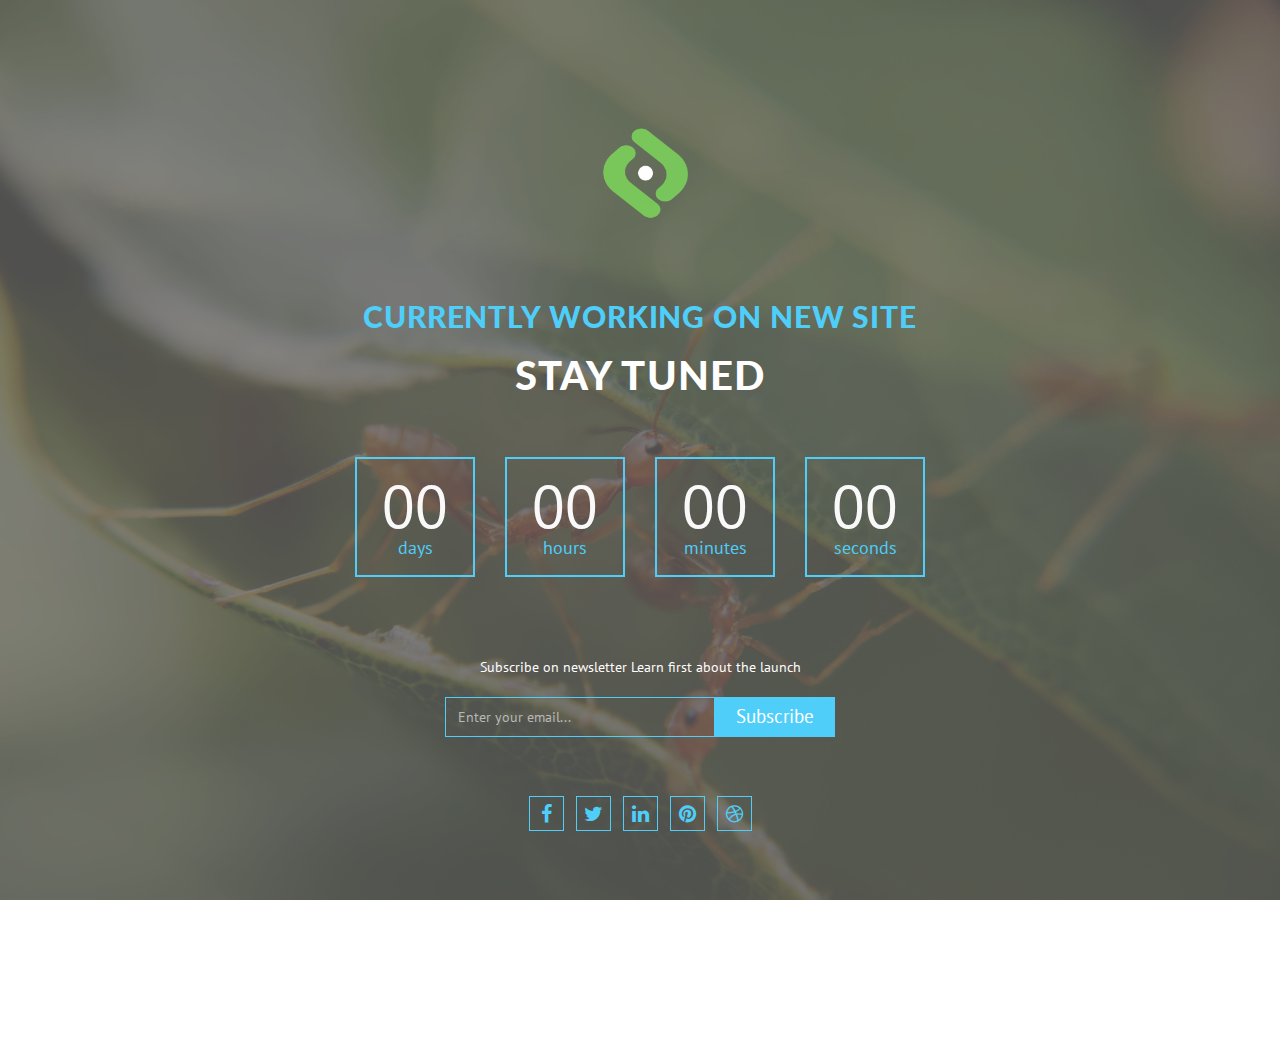
==== index.html @ 3c722c66 "web files" ====
<!DOCTYPE html>
<!--
	Technology by TEMPLATE STOCK
	templatestock.co @templatestock
	Released for free under the Creative Commons Attribution 3.0 license (templated.co/license)
-->

<html lang="en-US">
<head>
	<meta charset="UTF-8">
    <meta http-equiv="X-UA-Compatible" content="IE=edge" />
    <meta name="viewport" content="width=device-width, initial-scale=1">
	<title>foresight bw</title>
	
	<!-- CSS -->
	<link rel="stylesheet" href="css/bootstrap.min.css" />
	<link rel="stylesheet" href="css/font-awesome.min.css" />
	<link rel="stylesheet" href="css/normalize.css" />
	<link rel="stylesheet" href="css/style.css" />

	<!-- COLORS -->
	<link rel="stylesheet" href="css/blue.css" title="blue"> <!-- DEFAULT COLOR/ CURRENTLY USING -->
    <link rel="alternate stylesheet" href="css/green.css" title="green">
	<link rel="alternate stylesheet" href="css/orange.css" title="orange">
	<link rel="alternate stylesheet" href="css/purple.css" title="purple">
	<link rel="alternate stylesheet" href="css/slate.css" title="slate">
	<link rel="alternate stylesheet" href="css/yellow.css" title="yellow">
	<link rel="alternate stylesheet" href="css/red.css" title="red">
	<link rel="alternate stylesheet" href="css/blue-munsell.css" title="blue-munsell">

	<!-- STYLE SWITCH STYLESHEET ONLY FOR DEMO -->
	<link rel="stylesheet" href="css/demo.css">


	
	<!--[if lt IE 9]>
		<script src="js/html5shiv.js"></script>
		<script src="js/respond.js"></script>
    <![endif]-->
	
</head>
<body>

	<div id="st-preloader">
		<div id="pre-status">
			<div class="preload-placeholder"></div>
		</div>
	</div><!-- /#st-preloader -->

	<section id="home-page">
		<div class="container-fluid home-bg">
			<div class="row">
				<div class="col-md-12 text-center home-page">
					<div class="main-logo">
						<a href=""><img src="images/logo.png" height="150" width="150" alt="" /></a>
					</div>
					<h1>Currently working on New Site</h1>
					<h2>Stay tuned</h2>
					<div class="container">
						<!-- COUNTDOWN -->      
						<div class="row">
							<div class="col-sm-12 tk-countdown">
								<div class="row">

								</div>
							</div>
						</div>
						<!-- /COUNTDOWN -->
					</div>
					<p>Subscribe on newsletter Learn first about the launch</p>
					<form id="subscribe" class="form-group subscribe-area">
						<input type="email" name="subscribe-email" id="st-email" class="form-control subscribe-box" placeholder="Enter your email...">
						<button type="submit" name="subscribe-submit" class="btn btn-primary btn-lg submit-bt" >Subscribe</button>
						<br>
						<label for="st-email" class="st-subscribe-message"></label>
					</form>
                    <div class="row">
					<div class="col-sm-12 social-shear text-center">
						<a href="https://www.facebook.com/ubermensch0401"><i class="fa fa-facebook"></i></a>
						<a href="https://www.twitter.com/ubermensch0401"><i class="fa fa-twitter"></i></a>
						<a href="https://www.linkedin.com/pchalebgwa"><i class="fa fa-linkedin"></i></a>
						<a href="#"><i class="fa fa-pinterest"></i></a>
						<a href="https://www.dribble.com/ubermensch0401"><i class="fa fa-dribbble"></i></a>
						
					</div><!-- /.social-shear -->
                    </div>    
				</div>
			</div>
		</div>
	</section><!-- /#home-page -->
	
	<!-- <section id="service-page">
		<div class="container">
			<div class="row">
				<div class="col-md-12 text-center">
					<h1 class="service-title">Feature</h1>
					<div class="service-aro-icon">
						<div class="service-aro-left"></div>
							<i class="fa fa-gift"></i>
						<div class="service-aro-right"></div>
					</div>
					<h2>Our feature service</h2>
					<p>Lorem ipsum dolor sit amet ectetur sicing elit, sed do eiusmod tempor incididunt ut labore.</p>
				</div>
				<div class="col-md-3 col-sm-6 text-center service">
					<i class="fa fa-laptop"></i>
					<h3>Web</h3>
					<p>Lorem ipsum dolor sit amet ectetur sicing elit, sed do eiusmod tempor incididunt ut labore.</p>
				</div>
				<div class="col-md-3 col-sm-6 text-center service">
					<i class="fa fa-picture-o"></i>
					<h3>Graphic</h3>
					<p>Lorem ipsum dolor sit amet ectetur sicing elit, sed do eiusmod tempor incididunt ut labore.</p>
				</div>
				<div class="col-md-3 col-sm-6 text-center service">
					<i class="fa fa-rocket"></i>
					<h3>Marketing</h3>
					<p>Lorem ipsum dolor sit amet ectetur sicing elit, sed do eiusmod tempor incididunt ut labore.</p>
				</div>
				<div class="col-md-3 col-sm-6 text-center service">
					<i class="fa fa-shopping-cart"></i>
					<h3>E-Commerce</h3>
					<p>Lorem ipsum dolor sit amet ectetur sicing elit, sed do eiusmod tempor incididunt ut labore.</p>
				</div>
			</div></.row
		</div>/.container -->


	<!--section id="about-page">
		<div class="container">
			<div class="row">
				<div class="col-md-12 text-center">
					<h1 class="about-title">About Us</h1>
					<div class="service-aro-icon">
						<div class="service-aro-left"></div>
							<i class="fa fa-group"></i>
						<div class="service-aro-right"></div>
					</div>
					<h2>We are creative and young</h2>
					<p>Lorem Ipsum is simply dummy text of the printing and typesetting industry</p>
				</div>
				<div class="col-md-4 text-center member">
					<div class="member-img">
						<img src="images/01.jpg" alt="" />
						<div class="member-social">
							<a class="facebook-icon" href=""><i class="fa fa-facebook"></i></a>
							<a class="twitter-icon" href=""><i class="fa fa-twitter"></i></a>
							<a class="linkedin-icon" href=""><i class="fa fa-linkedin"></i></a>
							<a class="google-plus-icon" href=""><i class="fa fa-google-plus"></i></a>
						</div>
					</div>
					<h3>Lucy</h3>
					<span>Lead Developer</span>
				</div>
				<div class="col-md-4 text-center member">
					<div class="member-img">
						<img src="images/02.jpg" alt="" />
						<div class="member-social">
							<a class="facebook-icon" href=""><i class="fa fa-facebook"></i></a>
							<a class="twitter-icon" href=""><i class="fa fa-twitter"></i></a>
							<a class="linkedin-icon" href=""><i class="fa fa-linkedin"></i></a>
							<a class="google-plus-icon" href=""><i class="fa fa-google-plus"></i></a>
						</div>
					</div>
					<h3>Smith</h3>
                    <span>Designer</span>
				</div>
				<div class="col-md-4 text-center member">
					<div class="member-img">
						<img src="images/03.jpg" alt="" />
						<div class="member-social">
							<a class="facebook-icon" href=""><i class="fa fa-facebook"></i></a>
							<a class="twitter-icon" href=""><i class="fa fa-twitter"></i></a>
							<a class="linkedin-icon" href=""><i class="fa fa-linkedin"></i></a>
							<a class="google-plus-icon" href=""><i class="fa fa-google-plus"></i></a>
						</div>
					</div>
					<h3>Shon</h3>
					<span>Developer</span>
				</div>
			</div><!-- /.row ->
		</div><!-- /.container ->
	</section><!-- /#about-page -->
	
	<!--section id="contact-page">
		<div class="container">
			<div class="row">
				<div class="col-md-12">
					<form id="main-contact-form" class="contact-form-area text-center" name="contact-form" method="post" action="sendemail.php">
						<h1 class="contact-title">Get in touch</h1>
						<div class="service-aro-icon">
							<div class="service-aro-left"></div>
								<i class="fa fa-envelope"></i>
							<div class="service-aro-right"></div>
						</div>
                        
						<h2>Feel free to contact any query</h2>
						<p>Lorem Ipsum is simply dummy text of the printing and typesetting industry</p>
						<div class="contact-form">
                            <div class="row">
							<div class="col-sm-5 your-name col-sm-offset-1">
								<div class="form-group">
									<input type="text" name="name" required="required" class="form-control" placeholder="Enter your name...">
								</div>
							</div>
							<div class="col-sm-5 your-email">
								<div class="form-group">
									<input type="email" name="email" class="form-control" required="required" placeholder="Enter your email...">
								</div>
							</div>
							<div class="col-sm-10 your-message col-sm-offset-1">
								<div class="form-group">
									<textarea name="message" id="message" required="required" class="form-control" rows="10" placeholder="Enter your message..."></textarea>
								</div>
								<div class="form-group">
									<button type="submit" name="submit" class="btn btn-primary btn-lg submit-button" >Submit</button>
								</div>
							</div>
                            </div>     
						</div>
                       
					</form>
				</div>
			</div><!--/.row->
		</div><!-- /.container ->
	</section><!-- /#contact-page -->

	<footer class="footer">
		<div class="container">
			<div class="row">
				<div class="col-sm-12 text-center">
					<p>&copy; 2015 <strong></strong>. All Rights Reserved. Designed by <strong><a href="/index.html" target="_blank">Riot Gear</a></strong></p>
				</div>
			</div>
		</div>
	</footer><!-- /.footer -->
	
	<!-- JS -->
	<script type="text/javascript" src="js/jquery.min.js"></script><!-- jQuery -->
	<script type="text/javascript" src="js/bootstrap.min.js"></script><!-- Bootstrap -->
	<script type="text/javascript" src="js/countdown.js"></script><!-- Countdown -->
	<script type="text/javascript" src="js/jquery.ajaxchimp.js"></script><!-- ajaxchimp -->
	<script type="text/javascript" src="js/scripts.js"></script><!-- Scripts -->

	
	
	
</body>
</html>
---- css/style.css ----
/*
	Technology by TEMPLATE STOCK
	templatestock.co @templatestock
	Released for free under the Creative Commons Attribution 3.0 license (templated.co/license)
*/


/*
====================================
------------------------------------
	1. General
	2. Home
	3. Social Icons
	4. Service
	5. About
	6. Contact
	7. Footer
-------------------------------------
=====================================
*/

/* === General === */
	@import url(http://fonts.googleapis.com/css?family=PT+Sans|Lato:700,900);

	body {
		font-family: 'pt sans', sans-serif;
		position: relative;
		font-weight:400;
		background: #fff;
		color:#43484E
	}

	html, body {
		width: 100%;
		height: 100%;
		margin: 0px;
		padding: 0px;
		overflow-x: hidden;
	}

	a:hover {
		outline: none;
		text-decoration:none;
	}

	a:focus {
		outline:none;
		outline-offset: 0;
	}

	textarea:focus, input:focus{
		outline:none;
		outline-offset: 0;
	}

	a {
		-webkit-transition: 300ms;
		-moz-transition: 300ms;
		-o-transition: 300ms;
		transition: 300ms;
	}

	h1, h2, h3, h4, h5, h6 {
		font-family: 'lato', sans-serif;
		font-weight: 700;
		text-rendering: optimizelegibility;
	}

	.btn-primary:focus,
	.btn-primary:active{
		outline: none;
	}

	#st-preloader {
		background: #FFF;
		bottom: 0;
		left: 0;
		position: fixed;
		right: 0;
		top: 0;
		z-index: 9999;
	}

	#pre-status,
	.preload-placeholder {
		background-image: url(../images/preloader.gif);
		background-position: center;
		background-repeat: no-repeat;
		height: 50px;
		left: 50%;
		margin: -25px 0 0 -25px;
		position: absolute;
		top: 50%;
		width: 50px;
	}

	.preload-placeholder {
		background: none;
		left: 0;
		margin: 0;
		text-align: center;
		top: 65%;
	}

/* === Home === */
	#home-page{
		background-image: url(../images/slider.jpg);
		position: relative;
		background-position: 50% 0;
		background-repeat: no-repeat;
		background-size: cover;
	}

	.home-bg{
		background: rgba(0, 0, 0, 0.7);
		padding-top: 100px;
		padding-bottom: 100px;
	}

	.main-logo {
		margin-bottom: 50px;
	}

	.home-page h1{
		text-transform: uppercase;
		font-size: 30px;
		font-weight: 900;
		letter-spacing: 0.03em;
	}

	.home-page h2{
		font-size: 40px;
		color: #ffffff;
		font-weight: 900;
		text-transform: uppercase;
		letter-spacing: 0.03em;
	}

	.home-page p{
		font-size: 14px;
		color: #fefefe;
		margin-bottom: 20px;
	}

	.tk-countdown {
		color: #fff;
		margin-top: 35px;
		text-align: center;
		margin-bottom: 65px;
	}

	.tk-countdown > * {
		text-align: center;
	}

	.tk-countdown div.days{
		border: 2px solid;
		border-radius: 0px;
		width: 120px;
		height: 120px;
		padding-top: 15px;
		margin: 15px;
	}

	.tk-countdown div.hours{
		border: 2px solid;
		border-radius: 0px;
		width: 120px;
		height: 120px;
		padding-top: 15px;
		margin: 15px;
	}

	.tk-countdown div.minutes{
		border: 2px solid;
		border-radius: 0px;
		width: 120px;
		height: 120px;
		padding-top: 15px;
		margin: 15px;
	}

	.tk-countdown div.seconds{
		border: 2px solid;
		border-radius: 0px;
		width: 120px;
		height: 120px;
		padding-top: 15px;
		margin: 15px;
	}

	.tk-countdown div {
		display: inline-block;
	}

	.tk-countdown div span {
		display: block; 
	}

	.tk-countdown div span:first-child {
		height: 64px;
		font-family: 'pt sans', sans-serif;
		font-weight: 300;
		font-size: 60px;
		line-height: 64px;
		color: #f7f7f7;
	}

	.tk-countdown div span:last-child {
		height: 20px;
		font-family: 'pt sans', sans-serif;
		font-weight: 300;
		font-size: 18px;
		line-height: 20px;
	}

	.subscribe-area .form-control{
		background: transparent;
		border: 1px solid;
		width: 270px;
		border-radius: 0px;
		color: #808b8d;
		margin-right: -4px;
		display: inline-block;
		line-height: 18px;
		font-size: 14px;
		height: 40px;
	}

	.submit-bt{
		color: #fff;
		border: 1px solid;
		font-size: 19px;
		padding: 6px 20px 8px 20px;
		border-radius: 0px;
		line-height: 25px;
		height: 40px;
		margin-top: -3px;
	}

	.btn-primary:hover, .btn-primary:focus, .btn-primary:active, .btn-primary.active, .open>.dropdown-toggle.btn-primary {
		color: #fff;
	}

	.st-subscribe-message{
		color: #fff;
		font-weight: 400;
		margin-top: 8px;
	}

	.st-subscribe-message .fa-warning{
		color: #FA1818;
	}

	.st-subscribe-message .fa-check{
		color: #00C227;
	}


/* === Social Icons === */
	.social-shear{
		margin-top: 20px;
	}

	.social-shear a i{
		border: 1px solid;
		font-size: 20px;
		width: 35px;
		height: 35px;
		line-height: 35px;
		border-radius: 0px;
		margin: 4px;
		-webkit-transition: all 0.5s ease;
		-moz-transition: all 0.5s ease;
		-o-transition: all 0.5s ease;
		transition: all 0.5s ease;
	}

	.social-shear a:hover i{
		color: #ffffff;
	}


/* === Service === */
	#service-page{
		background-color: #ffffff;
		padding: 100px 0px;
	}

	#service-page .service-title{
		color: #000000;
		font-size: 30px;
		text-transform: uppercase;
		padding-bottom: 18px;
	}

	.service-aro-icon {
		width: 380px;
		margin: 0 auto;
	}

	.service-aro-left {
		width: 150px;
		height: 1px;
		float: left;
		margin-top: 16px;
	}

	.service-aro-right {
		width: 150px;
		height: 1px;
		float: right;
		margin-top: 16px;
	}

	.service-aro-icon i {
		font-size: 16px;
		border: 1px solid;
		width: 33px;
		height: 33px;
		line-height: 32px;
		border-radius: 0px;
	}

	#service-page h2{
		color: #808b8d;
		font-size: 24px;
		text-transform: uppercase;
		margin-top: 30px;
		margin-bottom: 20px;
	}

	#service-page p{
		color: #808b8d;
		font-size: 14px;
		margin-bottom: 40px;
	}

	.service{
		margin-top: 10px;
	}

	.service i{
		background: transparent;
		border: 2px solid ;
		font-size: 30px;
		padding: 18px;
		border-radius: 0px;
		width: 72px;
		height: 70px;
		-webkit-transition: all 0.5s ease;
		-moz-transition: all 0.5s ease;
		-o-transition: all 0.5s ease;
		transition: all 0.5s ease;
	}

	.service:hover i{
		color: #ffffff;
	}

	.service h3{
		color: #000000;
		font-size: 18px;
		text-transform: uppercase;
	}

	.service p{
		color: #808b8d;
		font-size: 14px;
	}


/* === About === */
	#about-page{
		background-color: #1b1b1b;
		padding: 100px 0px;
	}

	#about-page .about-title{
		color: #f4f4f4;
		font-size: 30px;
		text-transform: uppercase;
		padding-bottom: 18px;
	}

	#about-page h2{
		color: #808b8d;
		font-size: 24px;
		text-transform: uppercase;
		margin-top: 30px;
		margin-bottom: 20px;
	}

	#about-page p{
		color: #808b8d;
		font-size: 14px;
		margin-bottom: 40px;
	}

	.member{
		margin-top: 25px;
	}

	.member .member-img{
		position: relative;
		width: 300px;
		margin: auto;
	}

	.member .member-img:before{
		-webkit-transition: all 0.3s ease;
		-moz-transition: all 0.3s ease;
		-o-transition: all 0.3s ease;
		transition: all 0.3s ease;
		z-index: 200;
		content: "";
		width: 100%;
		height: 100%;
		background-color: #000;
		position: absolute;
		top: 0;
		opacity: 0;
		border-radius: 0px;
	}

	.member .member-img:hover:before{
		opacity: 0.6;
	}

	.member .member-img img{
		border-width: 3px;
		border-style: solid;
		border-radius: 0px;
		width: 100%;
		height: auto;
	}

	.member-social{
		position: absolute;
		width: 303px;
		height: 303px;
		top: 0;
		left: 0;
	}

	.member-social .facebook-icon i{
		color: #ffffff;
		font-size: 20px;
		width: 35px;
		height: 35px;
		line-height: 35px;
		border-radius: 0px;
		margin: 1px;
		position: absolute;
		top: -0px;
		left: 114px;
		z-index: -999;
		-webkit-transition: all 0.3s ease;
		-moz-transition: all 0.3s ease;
		-o-transition: all 0.3s ease;
		transition: all 0.3s ease;
	}

	.member .member-img:hover .facebook-icon i{
		top: 114px;
		z-index: 300;
	}

	.member-social .twitter-icon i{
		color: #ffffff;
		font-size: 20px;
		width: 35px;
		height: 35px;
		line-height: 35px;
		border-radius: 0px;
		margin: 1px;
		position: absolute;
		top: 114px;
		right: -0px;
		z-index: -999;
		-webkit-transition: all 0.3s ease;
		-moz-transition: all 0.3s ease;
		-o-transition: all 0.3s ease;
		transition: all 0.3s ease;
	}

	.member .member-img:hover .twitter-icon i{
		right: 114px;
		z-index: 300;
	}

	.member-social .linkedin-icon i{
		color: #ffffff;
		font-size: 20px;
		width: 35px;
		height: 35px;
		line-height: 35px;
		border-radius: 0px;
		margin: 1px;
		position: absolute;
		bottom: 114px;
		left: -0px;
		z-index: -999;
		-webkit-transition: all 0.3s ease;
		-moz-transition: all 0.3s ease;
		-o-transition: all 0.3s ease;
		transition: all 0.3s ease;
	}

	.member .member-img:hover .linkedin-icon i{
		left: 114px;
		z-index: 300;
	}

	.member-social .google-plus-icon i{
		color: #ffffff;
		font-size: 20px;
		width: 35px;
		height: 35px;
		line-height: 35px;
		border-radius: 0px;
		margin: 1px;
		position: absolute;
		bottom: -0px;
		right: 114px;
		z-index: -999;
		-webkit-transition: all 0.3s ease;
		-moz-transition: all 0.3s ease;
		-o-transition: all 0.3s ease;
		transition: all 0.3s ease;
	}

	.member .member-img:hover .google-plus-icon i{
		bottom: 114px;
		z-index: 300;
	}

	.member h3{
		color: #f7f7f7;
		font-size: 24px;
		text-transform: uppercase;
		font-weight: bold;
	}

	.member span{
		font-size: 18px;
	}



/* === Contact === */
	#contact-page{
		background-color: #ffffff;
		padding: 100px 0px;
	}

	.contact-form-area h1.contact-title{
		color: #000000;
		font-size: 30px;
		text-transform: uppercase;
		padding-bottom: 18px;
	}

	.contact-form-area h2{
		color: #808b8d;
		font-size: 24px;
		text-transform: uppercase;
		margin-top: 30px;
		margin-bottom: 20px;
		letter-spacing: 0.03em;
	}

	.contact-form-area p{
		color: #808b8d;
		font-size: 14px;
		margin-bottom: 40px;
	}

	.contact-form .form-control{
		border-radius: 0px;
		background-color: transparent;
		margin-top: 28px;
	}

	.contact-form textarea{
		resize: none;
	}

	.contact-form .submit-button{
		border-radius: 0px;
		padding: 8px 30px;
		font-size: 20px;
		font-weight: 400;
		margin-top: 28px;
		text-transform: uppercase;
	}


/* === Footer === */
	.footer {
		padding-top: 40px;
		padding-bottom: 40px;
		color: rgba(255, 255, 255, 0.4);
		background-color: #262626;
	}




/* === Responsive === */

/* Small devices (mobiles, 320px and up) */
@media (min-width: 320px) and (max-width: 479px){
	.subscribe-area .form-control {
		padding: 18px 12px 20px 14px;
		width: 270px;
		border-radius: 0px 0px 0px 0px;
		margin-right: 0px;
	}
	.submit-bt {
		padding: 7px 20px 8px;
		border-radius: 0px 0px 0px 0px;
		width: 270px;
		margin-top: 0px;
		margin-left: 3px;
		
	}
	.member .member-img {
		width: 270px;
	}
	.member-social {
		width: 270px;
		height: 270px;
	}
	.member .member-img:hover .facebook-icon i {
		top: 98px;
	}
	.member-social .facebook-icon i {
		left: 98px;
	}
	.member .member-img:hover .twitter-icon i {
		right: 98px;
	}
	.member-social .twitter-icon i {
		top: 98px;
	}
	.member .member-img:hover .linkedin-icon i {
		left: 98px;
	}
	.member-social .linkedin-icon i {
		bottom: 98px;
	}
	.member .member-img:hover .google-plus-icon i {
		bottom: 98px;
	}
	.member-social .google-plus-icon i {
		right: 98px;
	}
	
}
---- css/blue.css ----
/* --------------------------------------
=========================================
COLOR : BLUE 

MAIN COLOR CODE: #00b9f7

DEEP COLOR CODE: #1FA3FF
=========================================
----------------------------------------- */

a,
.home-page h1,
.tk-countdown div span:last-child,
.social-shear a i,
.service-aro-icon,
.service i,
.member span{
	color: #00b9f7;
}

.tk-countdown div.days,
.tk-countdown div.hours,
.tk-countdown div.minutes,
.tk-countdown div.seconds,
.subscribe-area .form-control,
.submit-bt,
.social-shear a i,
.service i,
.member .member-img img,
.contact-form .submit-button,
.contact-form .form-control{
	border-color: #00b9f7;
}

.submit-bt,
.social-shear a:hover i,
.service-aro-left,
.service-aro-right,
.service:hover i,
.member-social .facebook-icon i,
.member-social .twitter-icon i,
.member-social .linkedin-icon i,
.member-social .google-plus-icon i,
.contact-form .submit-button{
	background: #00b9f7;
}

a:hover{
	color: #1FA3FF;
}

.contact-form .submit-button:hover,
.submit-bt:hover,
.btn-primary:hover, .btn-primary:focus, .btn-primary:active, .btn-primary.active, .open>.dropdown-toggle.btn-primary{
	border-color: #1FA3FF;
}

.member-social .facebook-icon i:hover,
.member-social .twitter-icon i:hover,
.member-social .linkedin-icon i:hover,
.member-social .google-plus-icon i:hover,
.contact-form .submit-button:hover,
.submit-bt:hover,
.btn-primary:hover, .btn-primary:focus, .btn-primary:active, .btn-primary.active, .open>.dropdown-toggle.btn-primary{
	background: #1FA3FF;
}
---- css/green.css ----
/* --------------------------------------
=========================================
COLOR : GREEN 

MAIN COLOR CODE: #00ab66

DEEP COLOR CODE: #028852
=========================================
----------------------------------------- */

a,
.home-page h1,
.tk-countdown div span:last-child,
.social-shear a i,
.service-aro-icon,
.service i,
.member span{
	color: #00ab66;
}

.tk-countdown div.days,
.tk-countdown div.hours,
.tk-countdown div.minutes,
.tk-countdown div.seconds,
.subscribe-area .form-control,
.submit-bt,
.social-shear a i,
.service i,
.member .member-img img,
.contact-form .submit-button,
.contact-form .form-control{
	border-color: #00ab66;
}

.submit-bt,
.social-shear a:hover i,
.service-aro-left,
.service-aro-right,
.service:hover i,
.member-social .facebook-icon i,
.member-social .twitter-icon i,
.member-social .linkedin-icon i,
.member-social .google-plus-icon i,
.contact-form .submit-button{
	background: #00ab66;
}

a:hover{
	color: #028852;
}

.contact-form .submit-button:hover,
.submit-bt:hover,
.btn-primary:hover, .btn-primary:focus, .btn-primary:active, .btn-primary.active, .open>.dropdown-toggle.btn-primary{
	border-color: #028852;
}

.member-social .facebook-icon i:hover,
.member-social .twitter-icon i:hover,
.member-social .linkedin-icon i:hover,
.member-social .google-plus-icon i:hover,
.contact-form .submit-button:hover,
.submit-bt:hover,
.btn-primary:hover, .btn-primary:focus, .btn-primary:active, .btn-primary.active, .open>.dropdown-toggle.btn-primary{
	background: #028852;
}
---- css/orange.css ----
/* --------------------------------------
=========================================
COLOR : ORANGE 

MAIN COLOR CODE: #ea8825

DEEP COLOR CODE: #CD7113
=========================================
----------------------------------------- */

a,
.home-page h1,
.tk-countdown div span:last-child,
.social-shear a i,
.service-aro-icon,
.service i,
.member span{
	color: #ea8825;
}

.tk-countdown div.days,
.tk-countdown div.hours,
.tk-countdown div.minutes,
.tk-countdown div.seconds,
.subscribe-area .form-control,
.submit-bt,
.social-shear a i,
.service i,
.member .member-img img,
.contact-form .submit-button,
.contact-form .form-control{
	border-color: #ea8825;
}

.submit-bt,
.social-shear a:hover i,
.service-aro-left,
.service-aro-right,
.service:hover i,
.member-social .facebook-icon i,
.member-social .twitter-icon i,
.member-social .linkedin-icon i,
.member-social .google-plus-icon i,
.contact-form .submit-button{
	background: #ea8825;
}

a:hover{
	color: #CD7113;
}

.contact-form .submit-button:hover,
.submit-bt:hover,
.btn-primary:hover, .btn-primary:focus, .btn-primary:active, .btn-primary.active, .open>.dropdown-toggle.btn-primary{
	border-color: #CD7113;
}

.member-social .facebook-icon i:hover,
.member-social .twitter-icon i:hover,
.member-social .linkedin-icon i:hover,
.member-social .google-plus-icon i:hover,
.contact-form .submit-button:hover,
.submit-bt:hover,
.btn-primary:hover, .btn-primary:focus, .btn-primary:active, .btn-primary.active, .open>.dropdown-toggle.btn-primary{
	background: #CD7113;
}
---- css/purple.css ----
/* --------------------------------------
=========================================
COLOR : PURPLE 

MAIN COLOR CODE: #8600c8

DEEP COLOR CODE: #7101A8
=========================================
----------------------------------------- */

a,
.home-page h1,
.tk-countdown div span:last-child,
.social-shear a i,
.service-aro-icon,
.service i,
.member span{
	color: #8600c8;
}

.tk-countdown div.days,
.tk-countdown div.hours,
.tk-countdown div.minutes,
.tk-countdown div.seconds,
.subscribe-area .form-control,
.submit-bt,
.social-shear a i,
.service i,
.member .member-img img,
.contact-form .submit-button,
.contact-form .form-control{
	border-color: #8600c8;
}

.submit-bt,
.social-shear a:hover i,
.service-aro-left,
.service-aro-right,
.service:hover i,
.member-social .facebook-icon i,
.member-social .twitter-icon i,
.member-social .linkedin-icon i,
.member-social .google-plus-icon i,
.contact-form .submit-button{
	background: #8600c8;
}

a:hover{
	color: #7101A8;
}

.contact-form .submit-button:hover,
.submit-bt:hover,
.btn-primary:hover, .btn-primary:focus, .btn-primary:active, .btn-primary.active, .open>.dropdown-toggle.btn-primary{
	border-color: #7101A8;
}

.member-social .facebook-icon i:hover,
.member-social .twitter-icon i:hover,
.member-social .linkedin-icon i:hover,
.member-social .google-plus-icon i:hover,
.contact-form .submit-button:hover,
.submit-bt:hover,
.btn-primary:hover, .btn-primary:focus, .btn-primary:active, .btn-primary.active, .open>.dropdown-toggle.btn-primary{
	background: #7101A8;
}
---- css/slate.css ----
/* --------------------------------------
=========================================
COLOR : SLATE 

MAIN COLOR CODE: #6b798f

DEEP COLOR CODE: #5B677B
=========================================
----------------------------------------- */

a,
.home-page h1,
.tk-countdown div span:last-child,
.social-shear a i,
.service-aro-icon,
.service i,
.member span{
	color: #6b798f;
}

.tk-countdown div.days,
.tk-countdown div.hours,
.tk-countdown div.minutes,
.tk-countdown div.seconds,
.subscribe-area .form-control,
.submit-bt,
.social-shear a i,
.service i,
.member .member-img img,
.contact-form .submit-button,
.contact-form .form-control{
	border-color: #6b798f;
}

.submit-bt,
.social-shear a:hover i,
.service-aro-left,
.service-aro-right,
.service:hover i,
.member-social .facebook-icon i,
.member-social .twitter-icon i,
.member-social .linkedin-icon i,
.member-social .google-plus-icon i,
.contact-form .submit-button{
	background: #6b798f;
}

a:hover{
	color: #5B677B;
}

.contact-form .submit-button:hover,
.submit-bt:hover,
.btn-primary:hover, .btn-primary:focus, .btn-primary:active, .btn-primary.active, .open>.dropdown-toggle.btn-primary{
	border-color: #5B677B;
}

.member-social .facebook-icon i:hover,
.member-social .twitter-icon i:hover,
.member-social .linkedin-icon i:hover,
.member-social .google-plus-icon i:hover,
.contact-form .submit-button:hover,
.submit-bt:hover,
.btn-primary:hover, .btn-primary:focus, .btn-primary:active, .btn-primary.active, .open>.dropdown-toggle.btn-primary{
	background: #5B677B;
}
---- css/yellow.css ----
/* --------------------------------------
=========================================
COLOR : YELLOW 

MAIN COLOR CODE: #e5c41a

DEEP COLOR CODE: #CAAB0E
=========================================
----------------------------------------- */

a,
.home-page h1,
.tk-countdown div span:last-child,
.social-shear a i,
.service-aro-icon,
.service i,
.member span{
	color: #e5c41a;
}

.tk-countdown div.days,
.tk-countdown div.hours,
.tk-countdown div.minutes,
.tk-countdown div.seconds,
.subscribe-area .form-control,
.submit-bt,
.social-shear a i,
.service i,
.member .member-img img,
.contact-form .submit-button,
.contact-form .form-control{
	border-color: #e5c41a;
}

.submit-bt,
.social-shear a:hover i,
.service-aro-left,
.service-aro-right,
.service:hover i,
.member-social .facebook-icon i,
.member-social .twitter-icon i,
.member-social .linkedin-icon i,
.member-social .google-plus-icon i,
.contact-form .submit-button{
	background: #e5c41a;
}

a:hover{
	color: #CAAB0E;
}

.contact-form .submit-button:hover,
.submit-bt:hover,
.btn-primary:hover, .btn-primary:focus, .btn-primary:active, .btn-primary.active, .open>.dropdown-toggle.btn-primary{
	border-color: #CAAB0E;
}

.member-social .facebook-icon i:hover,
.member-social .twitter-icon i:hover,
.member-social .linkedin-icon i:hover,
.member-social .google-plus-icon i:hover,
.contact-form .submit-button:hover,
.submit-bt:hover,
.btn-primary:hover, .btn-primary:focus, .btn-primary:active, .btn-primary.active, .open>.dropdown-toggle.btn-primary{
	background: #CAAB0E;
}
---- css/red.css ----
/* --------------------------------------
=========================================
COLOR : RAD 

MAIN COLOR CODE: #f25454

DEEP COLOR CODE: #D32929
=========================================
----------------------------------------- */

a,
.home-page h1,
.tk-countdown div span:last-child,
.social-shear a i,
.service-aro-icon,
.service i,
.member span{
	color: #f25454;
}

.tk-countdown div.days,
.tk-countdown div.hours,
.tk-countdown div.minutes,
.tk-countdown div.seconds,
.subscribe-area .form-control,
.submit-bt,
.social-shear a i,
.service i,
.member .member-img img,
.contact-form .submit-button,
.contact-form .form-control{
	border-color: #f25454;
}

.submit-bt,
.social-shear a:hover i,
.service-aro-left,
.service-aro-right,
.service:hover i,
.member-social .facebook-icon i,
.member-social .twitter-icon i,
.member-social .linkedin-icon i,
.member-social .google-plus-icon i,
.contact-form .submit-button{
	background: #f25454;
}

a:hover{
	color: #D32929;
}

.contact-form .submit-button:hover,
.submit-bt:hover,
.btn-primary:hover, .btn-primary:focus, .btn-primary:active, .btn-primary.active, .open>.dropdown-toggle.btn-primary{
	border-color: #D32929;
}

.member-social .facebook-icon i:hover,
.member-social .twitter-icon i:hover,
.member-social .linkedin-icon i:hover,
.member-social .google-plus-icon i:hover,
.contact-form .submit-button:hover,
.submit-bt:hover,
.btn-primary:hover, .btn-primary:focus, .btn-primary:active, .btn-primary.active, .open>.dropdown-toggle.btn-primary{
	background: #D32929;
}
---- css/blue-munsell.css ----
/* --------------------------------------
=========================================
COLOR : BLUE MUNSELL 

MAIN COLOR CODE: #0196a7

DEEP COLOR CODE: #017B89
=========================================
----------------------------------------- */

a,
.home-page h1,
.tk-countdown div span:last-child,
.social-shear a i,
.service-aro-icon,
.service i,
.member span{
	color: #0196a7;
}

.tk-countdown div.days,
.tk-countdown div.hours,
.tk-countdown div.minutes,
.tk-countdown div.seconds,
.subscribe-area .form-control,
.submit-bt,
.social-shear a i,
.service i,
.member .member-img img,
.contact-form .submit-button,
.contact-form .form-control{
	border-color: #0196a7;
}

.submit-bt,
.social-shear a:hover i,
.service-aro-left,
.service-aro-right,
.service:hover i,
.member-social .facebook-icon i,
.member-social .twitter-icon i,
.member-social .linkedin-icon i,
.member-social .google-plus-icon i,
.contact-form .submit-button{
	background: #0196a7;
}

a:hover{
	color: #017B89;
}

.contact-form .submit-button:hover,
.submit-bt:hover,
.btn-primary:hover, .btn-primary:focus, .btn-primary:active, .btn-primary.active, .open>.dropdown-toggle.btn-primary{
	border-color: #017B89;
}

.member-social .facebook-icon i:hover,
.member-social .twitter-icon i:hover,
.member-social .linkedin-icon i:hover,
.member-social .google-plus-icon i:hover,
.contact-form .submit-button:hover,
.submit-bt:hover,
.btn-primary:hover, .btn-primary:focus, .btn-primary:active, .btn-primary.active, .open>.dropdown-toggle.btn-primary{
	background: #017B89;
}
---- css/demo.css ----
.demo-style-switch {
    position: fixed;
    z-index: 9999;
    top: 150px;
    left: -220px;
    background: #FFFFFF;
}

.demo-style-switch:hover {
    opacity: 1 !important;
}

.demo-style-switch .switched-options {
    position: relative;
    width: 220px;
    text-align: left;
    padding: 20px;
    -webkit-box-shadow: 0px 0px 4px rgba(0, 0, 0, 0.3);
            box-shadow: 0px 0px 4px rgba(0, 0, 0, 0.3);
}

.demo-style-switch .config-title {
    text-transform: uppercase;
    font-weight: 700;
    font-size: 16px;
    color: #000;
    border-bottom: 1px dotted #CCCCCC;
    border-top: 1px dotted #CCCCCC;
    margin-bottom: 5px;
}

.demo-style-switch ul {
    margin-bottom: 25px;
    padding: 0;
    list-style: none;
}

.demo-style-switch ul .active {
    color: #005885;
    font-weight: 700;
}

.demo-style-switch ul .p {
    font-weight: 400;
    font-size: 12px;
    color: #CCC;
    margin-top: 10px;
}

.demo-style-switch ul li a {
    font-size: 14px;
    font-weight: 400;
    line-height: 24px;
    color: #808080;
}

.demo-style-switch ul li a:hover {
    color: #008ed6;
}

.demo-style-switch ul.styles {
    margin-top: 15px;
}

.demo-style-switch ul.styles li {
    display: inline-block;
    margin-right: 5px;
}

.demo-style-switch ul.styles li .blue,
.demo-style-switch ul.styles li .blue-munsell,
.demo-style-switch ul.styles li .green,
.demo-style-switch ul.styles li .orange,
.demo-style-switch ul.styles li .purple,
.demo-style-switch ul.styles li .red,
.demo-style-switch ul.styles li .slate,
.demo-style-switch ul.styles li .yellow {
    width: 35px;
    height: 35px;
}

.demo-style-switch ul.styles li .blue {
    background: #008ed6;
}

.demo-style-switch ul.styles li .blue-munsell {
    background: #0196a7;
}

.demo-style-switch ul.styles li .green {
    background: #00ab66;
}

.demo-style-switch ul.styles li .orange {
    background: #ea8825;
}

.demo-style-switch ul.styles li .purple {
    background: #8600c8;
}

.demo-style-switch ul.styles li .red {
    background: #f25454;
}

.demo-style-switch ul.styles li .slate {
    background: #6b798f;
}

.demo-style-switch ul.styles li .yellow {
    background: #e5c41a;
}

.demo-style-switch .switch-button {
    opacity: 1 !important;
    background: #F5F5F5;
    padding: 10px;
    font-size: 24px;
    color: #272727;
    position: absolute;
    overflow: hidden;
    right: -50px;
    border-top-right-radius: 4px;
    border-bottom-right-radius: 4px;
}

.demo-style-switch .switch-button:hover {
    color: #008ed6;
    cursor: pointer;
    text-decoration: none;
}
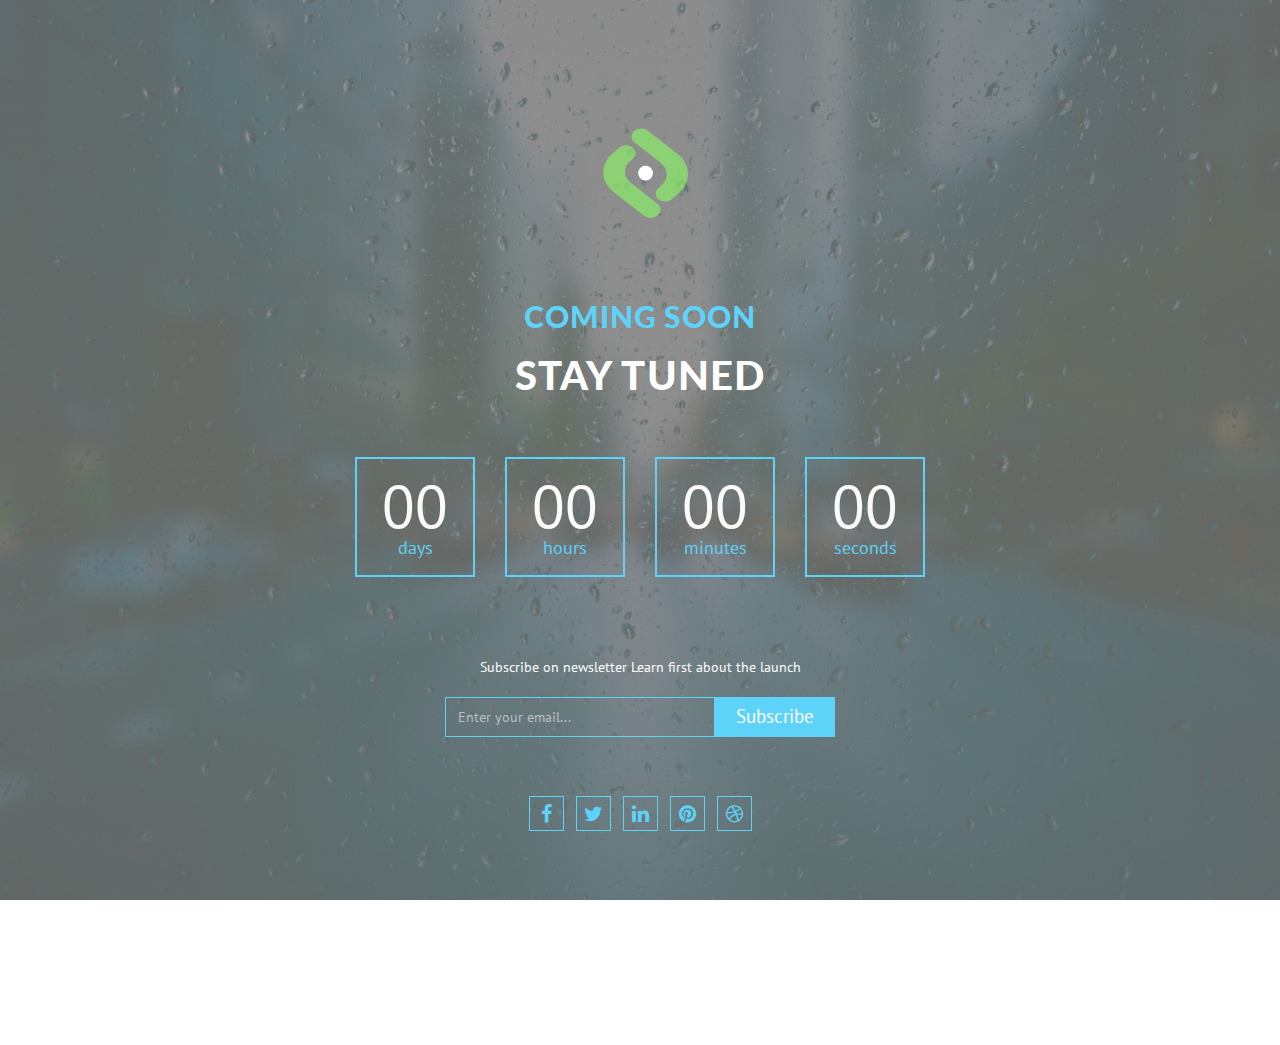
==== commit c34c3f61: "changed header" ====
--- a/index.html
+++ b/index.html
@@ -54,7 +54,7 @@
 					<div class="main-logo">
 						<a href=""><img src="images/logo.png" height="150" width="150" alt="" /></a>
 					</div>
-					<h1>Currently working on New Site</h1>
+					<h1>Coming soon</h1>
 					<h2>Stay tuned</h2>
 					<div class="container">
 						<!-- COUNTDOWN -->      
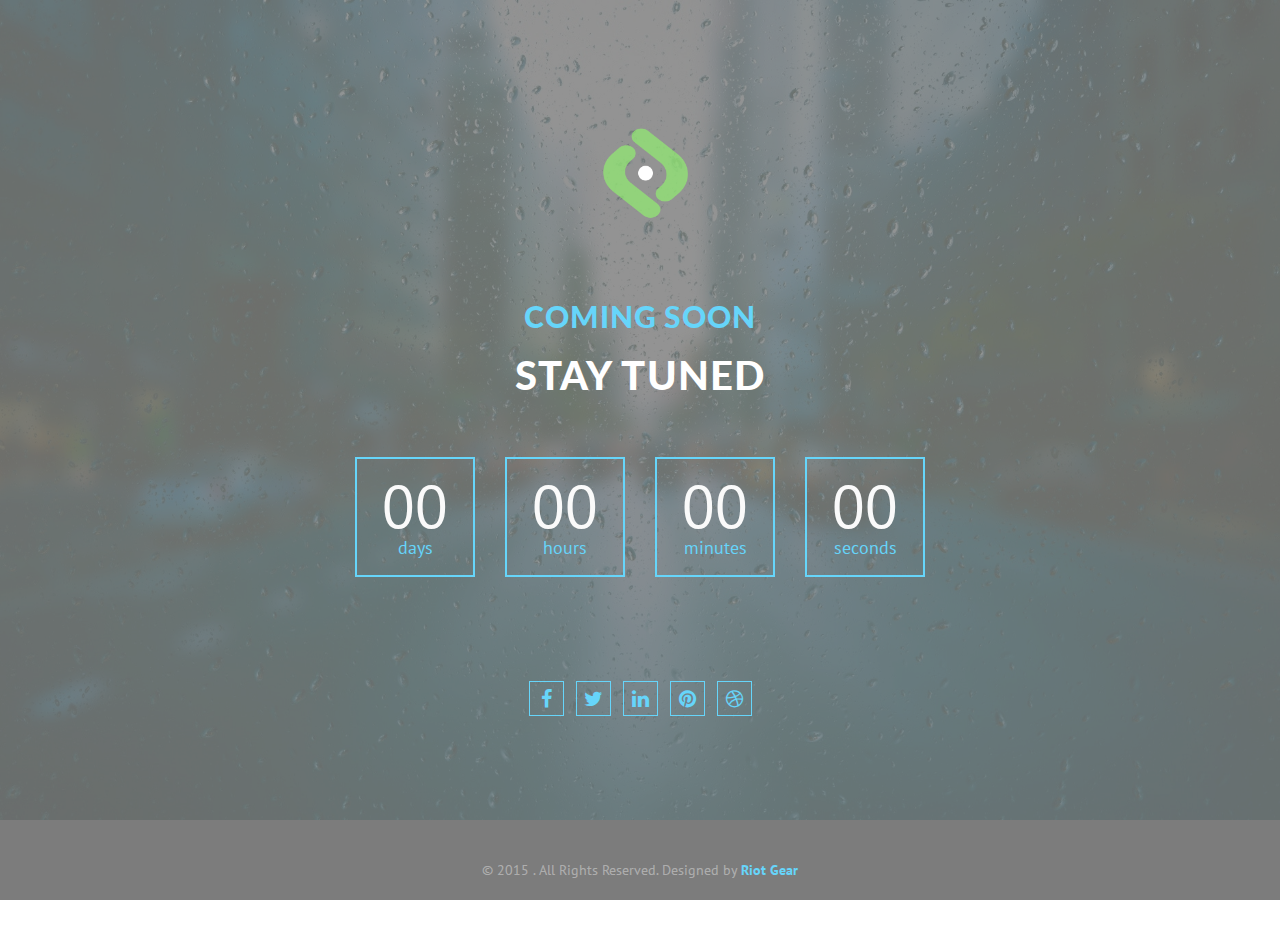
==== commit e50229f8: "removed newsletter form" ====
--- a/index.html
+++ b/index.html
@@ -67,13 +67,7 @@
 						</div>
 						<!-- /COUNTDOWN -->
 					</div>
-					<p>Subscribe on newsletter Learn first about the launch</p>
-					<form id="subscribe" class="form-group subscribe-area">
-						<input type="email" name="subscribe-email" id="st-email" class="form-control subscribe-box" placeholder="Enter your email...">
-						<button type="submit" name="subscribe-submit" class="btn btn-primary btn-lg submit-bt" >Subscribe</button>
-						<br>
-						<label for="st-email" class="st-subscribe-message"></label>
-					</form>
+					
                     <div class="row">
 					<div class="col-sm-12 social-shear text-center">
 						<a href="https://www.facebook.com/ubermensch0401"><i class="fa fa-facebook"></i></a>
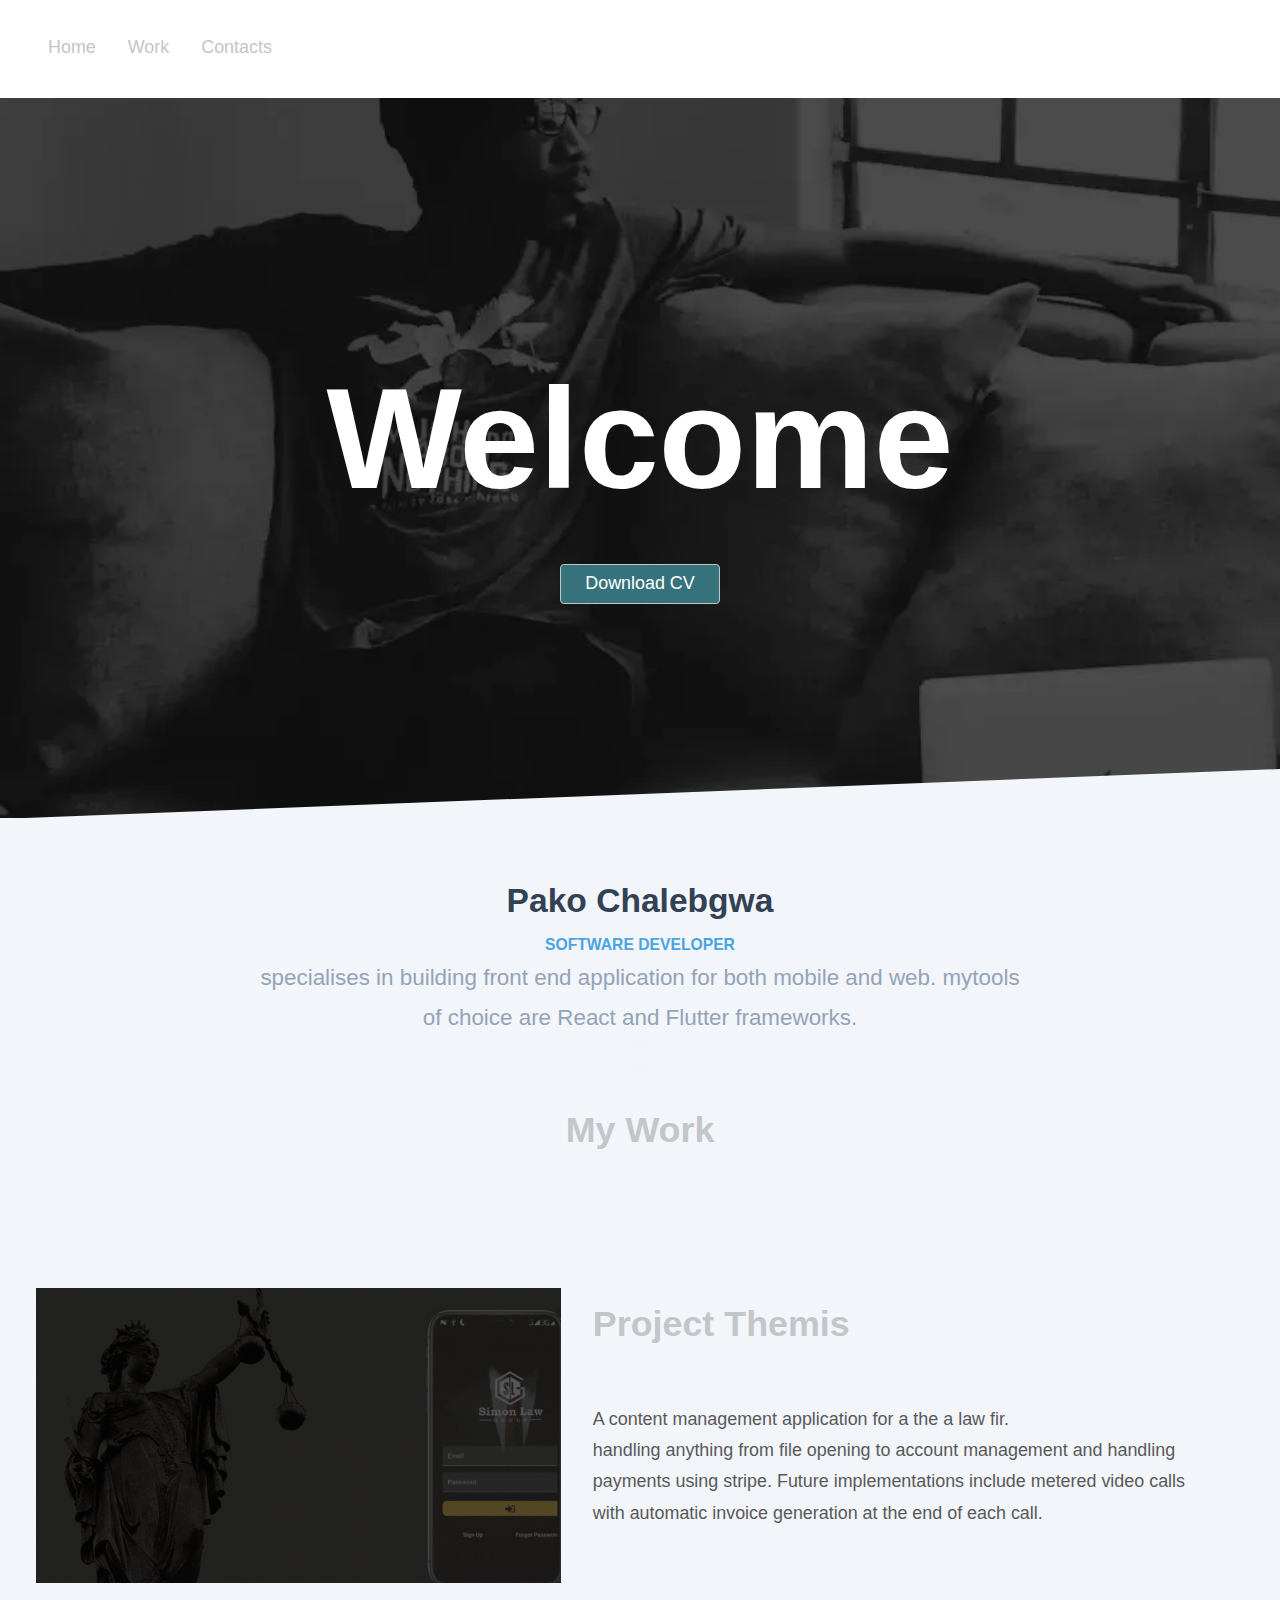
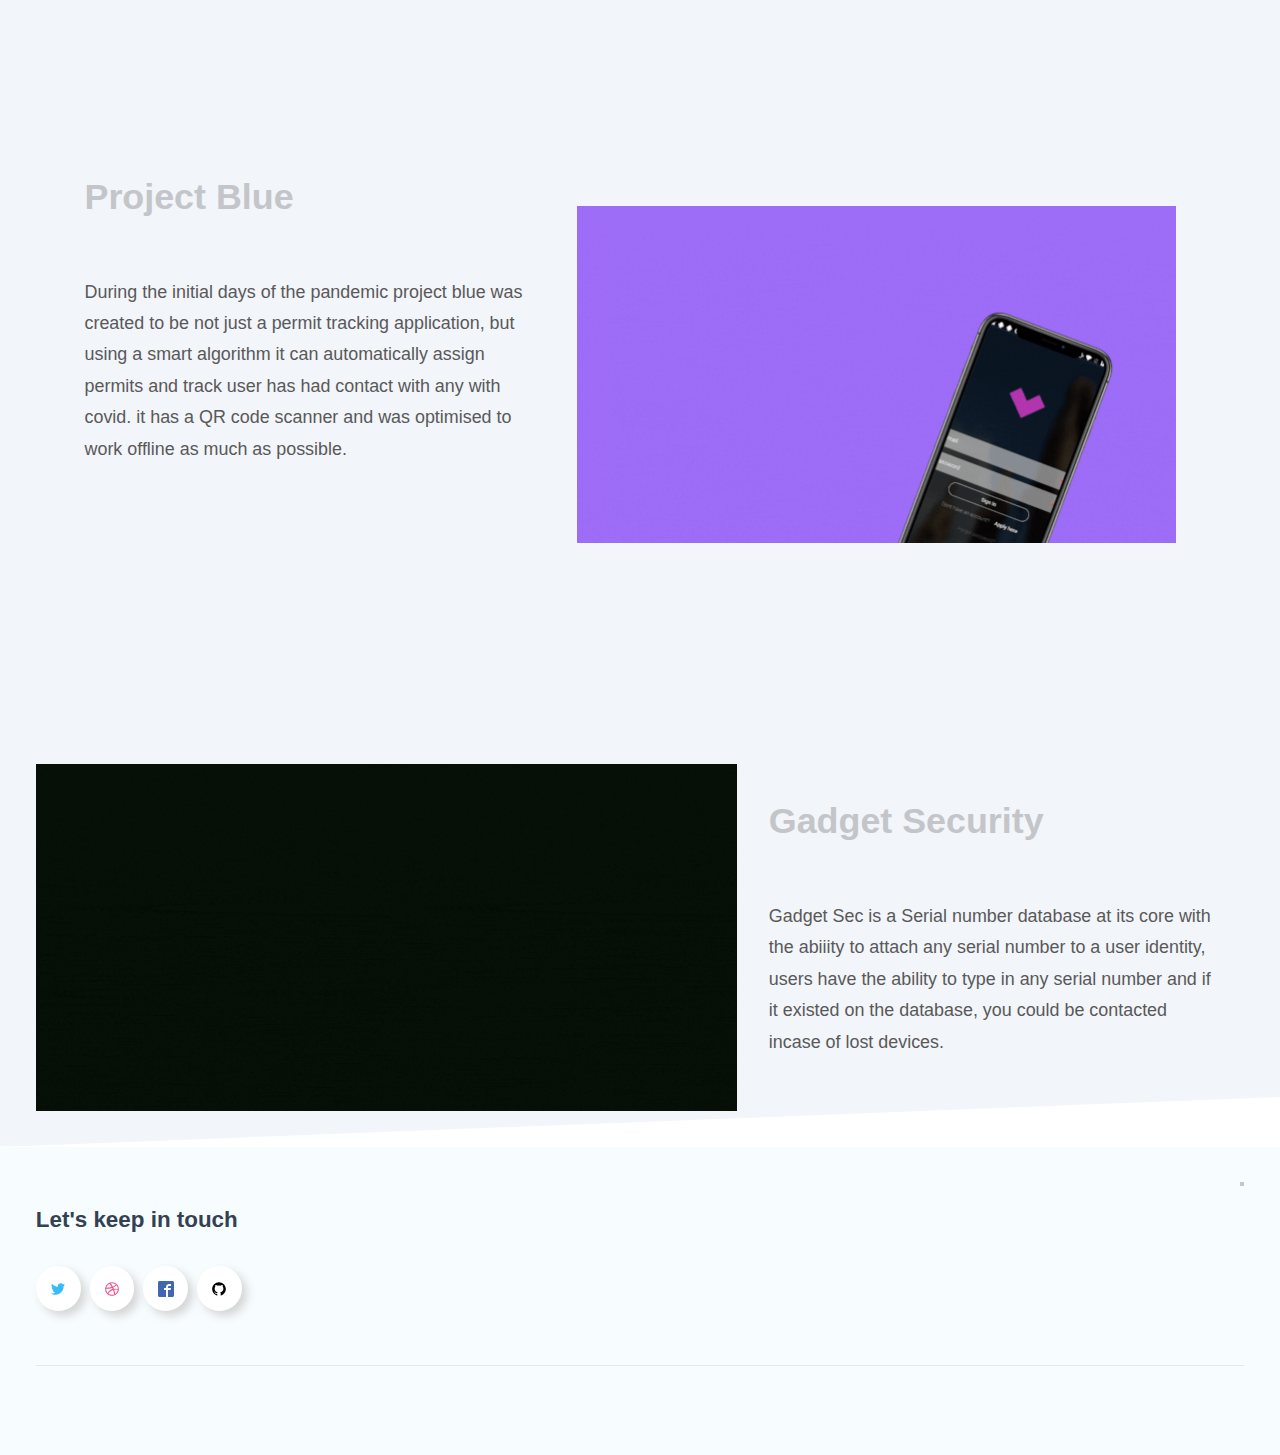
==== commit 2fd05f0c: "changed template" ====
--- a/index.html
+++ b/index.html
@@ -1,243 +1,409 @@
-<!DOCTYPE html>
-<!--
-	Technology by TEMPLATE STOCK
-	templatestock.co @templatestock
-	Released for free under the Creative Commons Attribution 3.0 license (templated.co/license)
--->
-
-<html lang="en-US">
-<head>
-	<meta charset="UTF-8">
-    <meta http-equiv="X-UA-Compatible" content="IE=edge" />
-    <meta name="viewport" content="width=device-width, initial-scale=1">
-	<title>foresight bw</title>
-	
-	<!-- CSS -->
-	<link rel="stylesheet" href="css/bootstrap.min.css" />
-	<link rel="stylesheet" href="css/font-awesome.min.css" />
-	<link rel="stylesheet" href="css/normalize.css" />
-	<link rel="stylesheet" href="css/style.css" />
-
-	<!-- COLORS -->
-	<link rel="stylesheet" href="css/blue.css" title="blue"> <!-- DEFAULT COLOR/ CURRENTLY USING -->
-    <link rel="alternate stylesheet" href="css/green.css" title="green">
-	<link rel="alternate stylesheet" href="css/orange.css" title="orange">
-	<link rel="alternate stylesheet" href="css/purple.css" title="purple">
-	<link rel="alternate stylesheet" href="css/slate.css" title="slate">
-	<link rel="alternate stylesheet" href="css/yellow.css" title="yellow">
-	<link rel="alternate stylesheet" href="css/red.css" title="red">
-	<link rel="alternate stylesheet" href="css/blue-munsell.css" title="blue-munsell">
-
-	<!-- STYLE SWITCH STYLESHEET ONLY FOR DEMO -->
-	<link rel="stylesheet" href="css/demo.css">
-
-
-	
-	<!--[if lt IE 9]>
-		<script src="js/html5shiv.js"></script>
-		<script src="js/respond.js"></script>
-    <![endif]-->
-	
-</head>
-<body>
-
-	<div id="st-preloader">
-		<div id="pre-status">
-			<div class="preload-placeholder"></div>
-		</div>
-	</div><!-- /#st-preloader -->
-
-	<section id="home-page">
-		<div class="container-fluid home-bg">
-			<div class="row">
-				<div class="col-md-12 text-center home-page">
-					<div class="main-logo">
-						<a href=""><img src="images/logo.png" height="150" width="150" alt="" /></a>
-					</div>
-					<h1>Coming soon</h1>
-					<h2>Stay tuned</h2>
-					<div class="container">
-						<!-- COUNTDOWN -->      
-						<div class="row">
-							<div class="col-sm-12 tk-countdown">
-								<div class="row">
-
-								</div>
-							</div>
-						</div>
-						<!-- /COUNTDOWN -->
-					</div>
-					
-                    <div class="row">
-					<div class="col-sm-12 social-shear text-center">
-						<a href="https://www.facebook.com/ubermensch0401"><i class="fa fa-facebook"></i></a>
-						<a href="https://www.twitter.com/ubermensch0401"><i class="fa fa-twitter"></i></a>
-						<a href="https://www.linkedin.com/pchalebgwa"><i class="fa fa-linkedin"></i></a>
-						<a href="#"><i class="fa fa-pinterest"></i></a>
-						<a href="https://www.dribble.com/ubermensch0401"><i class="fa fa-dribbble"></i></a>
-						
-					</div><!-- /.social-shear -->
-                    </div>    
-				</div>
-			</div>
-		</div>
-	</section><!-- /#home-page -->
-	
-	<!-- <section id="service-page">
-		<div class="container">
-			<div class="row">
-				<div class="col-md-12 text-center">
-					<h1 class="service-title">Feature</h1>
-					<div class="service-aro-icon">
-						<div class="service-aro-left"></div>
-							<i class="fa fa-gift"></i>
-						<div class="service-aro-right"></div>
-					</div>
-					<h2>Our feature service</h2>
-					<p>Lorem ipsum dolor sit amet ectetur sicing elit, sed do eiusmod tempor incididunt ut labore.</p>
-				</div>
-				<div class="col-md-3 col-sm-6 text-center service">
-					<i class="fa fa-laptop"></i>
-					<h3>Web</h3>
-					<p>Lorem ipsum dolor sit amet ectetur sicing elit, sed do eiusmod tempor incididunt ut labore.</p>
-				</div>
-				<div class="col-md-3 col-sm-6 text-center service">
-					<i class="fa fa-picture-o"></i>
-					<h3>Graphic</h3>
-					<p>Lorem ipsum dolor sit amet ectetur sicing elit, sed do eiusmod tempor incididunt ut labore.</p>
-				</div>
-				<div class="col-md-3 col-sm-6 text-center service">
-					<i class="fa fa-rocket"></i>
-					<h3>Marketing</h3>
-					<p>Lorem ipsum dolor sit amet ectetur sicing elit, sed do eiusmod tempor incididunt ut labore.</p>
-				</div>
-				<div class="col-md-3 col-sm-6 text-center service">
-					<i class="fa fa-shopping-cart"></i>
-					<h3>E-Commerce</h3>
-					<p>Lorem ipsum dolor sit amet ectetur sicing elit, sed do eiusmod tempor incididunt ut labore.</p>
-				</div>
-			</div></.row
-		</div>/.container -->
-
-
-	<!--section id="about-page">
-		<div class="container">
-			<div class="row">
-				<div class="col-md-12 text-center">
-					<h1 class="about-title">About Us</h1>
-					<div class="service-aro-icon">
-						<div class="service-aro-left"></div>
-							<i class="fa fa-group"></i>
-						<div class="service-aro-right"></div>
-					</div>
-					<h2>We are creative and young</h2>
-					<p>Lorem Ipsum is simply dummy text of the printing and typesetting industry</p>
-				</div>
-				<div class="col-md-4 text-center member">
-					<div class="member-img">
-						<img src="images/01.jpg" alt="" />
-						<div class="member-social">
-							<a class="facebook-icon" href=""><i class="fa fa-facebook"></i></a>
-							<a class="twitter-icon" href=""><i class="fa fa-twitter"></i></a>
-							<a class="linkedin-icon" href=""><i class="fa fa-linkedin"></i></a>
-							<a class="google-plus-icon" href=""><i class="fa fa-google-plus"></i></a>
-						</div>
-					</div>
-					<h3>Lucy</h3>
-					<span>Lead Developer</span>
-				</div>
-				<div class="col-md-4 text-center member">
-					<div class="member-img">
-						<img src="images/02.jpg" alt="" />
-						<div class="member-social">
-							<a class="facebook-icon" href=""><i class="fa fa-facebook"></i></a>
-							<a class="twitter-icon" href=""><i class="fa fa-twitter"></i></a>
-							<a class="linkedin-icon" href=""><i class="fa fa-linkedin"></i></a>
-							<a class="google-plus-icon" href=""><i class="fa fa-google-plus"></i></a>
-						</div>
-					</div>
-					<h3>Smith</h3>
-                    <span>Designer</span>
-				</div>
-				<div class="col-md-4 text-center member">
-					<div class="member-img">
-						<img src="images/03.jpg" alt="" />
-						<div class="member-social">
-							<a class="facebook-icon" href=""><i class="fa fa-facebook"></i></a>
-							<a class="twitter-icon" href=""><i class="fa fa-twitter"></i></a>
-							<a class="linkedin-icon" href=""><i class="fa fa-linkedin"></i></a>
-							<a class="google-plus-icon" href=""><i class="fa fa-google-plus"></i></a>
-						</div>
-					</div>
-					<h3>Shon</h3>
-					<span>Developer</span>
-				</div>
-			</div><!-- /.row ->
-		</div><!-- /.container ->
-	</section><!-- /#about-page -->
-	
-	<!--section id="contact-page">
-		<div class="container">
-			<div class="row">
-				<div class="col-md-12">
-					<form id="main-contact-form" class="contact-form-area text-center" name="contact-form" method="post" action="sendemail.php">
-						<h1 class="contact-title">Get in touch</h1>
-						<div class="service-aro-icon">
-							<div class="service-aro-left"></div>
-								<i class="fa fa-envelope"></i>
-							<div class="service-aro-right"></div>
-						</div>
-                        
-						<h2>Feel free to contact any query</h2>
-						<p>Lorem Ipsum is simply dummy text of the printing and typesetting industry</p>
-						<div class="contact-form">
-                            <div class="row">
-							<div class="col-sm-5 your-name col-sm-offset-1">
-								<div class="form-group">
-									<input type="text" name="name" required="required" class="form-control" placeholder="Enter your name...">
-								</div>
-							</div>
-							<div class="col-sm-5 your-email">
-								<div class="form-group">
-									<input type="email" name="email" class="form-control" required="required" placeholder="Enter your email...">
-								</div>
-							</div>
-							<div class="col-sm-10 your-message col-sm-offset-1">
-								<div class="form-group">
-									<textarea name="message" id="message" required="required" class="form-control" rows="10" placeholder="Enter your message..."></textarea>
-								</div>
-								<div class="form-group">
-									<button type="submit" name="submit" class="btn btn-primary btn-lg submit-button" >Submit</button>
-								</div>
-							</div>
-                            </div>     
-						</div>
-                       
-					</form>
-				</div>
-			</div><!--/.row->
-		</div><!-- /.container ->
-	</section><!-- /#contact-page -->
-
-	<footer class="footer">
-		<div class="container">
-			<div class="row">
-				<div class="col-sm-12 text-center">
-					<p>&copy; 2015 <strong></strong>. All Rights Reserved. Designed by <strong><a href="/index.html" target="_blank">Riot Gear</a></strong></p>
-				</div>
-			</div>
-		</div>
-	</footer><!-- /.footer -->
-	
-	<!-- JS -->
-	<script type="text/javascript" src="js/jquery.min.js"></script><!-- jQuery -->
-	<script type="text/javascript" src="js/bootstrap.min.js"></script><!-- Bootstrap -->
-	<script type="text/javascript" src="js/countdown.js"></script><!-- Countdown -->
-	<script type="text/javascript" src="js/jquery.ajaxchimp.js"></script><!-- ajaxchimp -->
-	<script type="text/javascript" src="js/scripts.js"></script><!-- Scripts -->
-
-	
-	
-	
-</body>
-</html>
+<!DOCTYPE html>
+
+<html lang="en">
+  <head>
+    <title>Notus Pro</title>
+    <meta property="og:title" content="Notus Pro" />
+    <meta property="twitter:card" content="summary_large_image" />
+    <meta charset="utf-8" />
+    <meta name="viewport" content="width=device-width, initial-scale=1.0" />
+    <meta property="og:title" content="BlogPost - Notus Pro" />
+    <meta property="og:title" content="Profile - Notus Pro" />
+
+    <meta name="viewport" content="width=device-width, initial-scale=1.0" />
+    <meta charset="utf-8" />
+    <meta property="twitter:card" content="summary_large_image" />
+    <style data-tag="reset-style-sheet">
+      html {
+        line-height: 1.15;
+      }
+      body {
+        margin: 0;
+      }
+      * {
+        box-sizing: border-box;
+        border-width: 0;
+        border-style: solid;
+      }
+      p,
+      li,
+      ul,
+      pre,
+      div,
+      h1,
+      h2,
+      h3,
+      h4,
+      h5,
+      h6 {
+        margin: 0;
+        padding: 0;
+      }
+      button,
+      input,
+      optgroup,
+      select,
+      textarea {
+        font-family: inherit;
+        font-size: 100%;
+        line-height: 1.15;
+        margin: 0;
+      }
+      button,
+      select {
+        text-transform: none;
+      }
+      button,
+      [type="button"],
+      [type="reset"],
+      [type="submit"] {
+        -webkit-appearance: button;
+      }
+      button::-moz-focus-inner,
+      [type="button"]::-moz-focus-inner,
+      [type="reset"]::-moz-focus-inner,
+      [type="submit"]::-moz-focus-inner {
+        border-style: none;
+        padding: 0;
+      }
+      button:-moz-focus,
+      [type="button"]:-moz-focus,
+      [type="reset"]:-moz-focus,
+      [type="submit"]:-moz-focus {
+        outline: 1px dotted ButtonText;
+      }
+      a {
+        color: inherit;
+        text-decoration: inherit;
+      }
+      input {
+        padding: 2px 4px;
+      }
+      img {
+        display: block;
+      }
+      html {
+        scroll-behavior: smooth;
+      }
+    </style>
+    <style data-tag="default-style-sheet">
+      html {
+        font-family: -apple-system, BlinkMacSystemFont, "Segoe UI", "Roboto",
+          "Oxygen", "Ubuntu", "Cantarell", "Fira Sans", "Droid Sans",
+          "Helvetica Neue", sans-serif;
+        font-size: 1.12rem;
+      }
+
+      body {
+        font-weight: 300;
+        font-style: normal;
+        text-decoration: none;
+        text-transform: none;
+        letter-spacing: normal;
+        line-height: 1.75;
+        color: var(--dl-color-gray-900);
+        background-color: var(--dl-color-gray-white);
+      }
+    </style>
+    <link rel="stylesheet" href="./style.css" />
+  </head>
+  <body>
+    <div>
+      <link href="./home.css" rel="stylesheet" />
+
+      <div class="home-container">
+        <header data-role="Header" class="home-header">
+          <div class="home-nav">
+            <nav
+              class="navigation-links1-nav navigation-links1-root-class-name17"
+            >
+              <span class="navigation-links1-text" href="#"
+                ><span>Home</span></span
+              >
+              <span class="navigation-links1-text1" href="#work"
+                ><span>Work</span></span
+              >
+              <span class="navigation-links1-text2" href="contacts"
+                ><span>Contacts</span></span
+              >
+            </nav>
+          </div>
+          <div data-type="BurgerMenu" class="home-burger-menu">
+            <svg viewBox="0 0 1024 1024" class="home-icon">
+              <path
+                d="M128 554.667h768c23.552 0 42.667-19.115 42.667-42.667s-19.115-42.667-42.667-42.667h-768c-23.552 0-42.667 19.115-42.667 42.667s19.115 42.667 42.667 42.667zM128 298.667h768c23.552 0 42.667-19.115 42.667-42.667s-19.115-42.667-42.667-42.667h-768c-23.552 0-42.667 19.115-42.667 42.667s19.115 42.667 42.667 42.667zM128 810.667h768c23.552 0 42.667-19.115 42.667-42.667s-19.115-42.667-42.667-42.667h-768c-23.552 0-42.667 19.115-42.667 42.667s19.115 42.667 42.667 42.667z"
+              ></path>
+            </svg>
+          </div>
+          <div data-type="MobileMenu" class="home-mobile-menu">
+            <div class="home-nav1">
+              <div class="home-container01">
+                <img
+                  alt="image"
+                  src="https://presentation-website-assets.teleporthq.io/logos/logo.png"
+                  class="home-image"
+                />
+                <div data-type="CloseMobileMenu" class="home-close-mobile-menu">
+                  <svg viewBox="0 0 1024 1024" class="home-icon02">
+                    <path
+                      d="M810 274l-238 238 238 238-60 60-238-238-238 238-60-60 238-238-238-238 60-60 238 238 238-238z"
+                    ></path>
+                  </svg>
+                </div>
+              </div>
+              <nav
+                class="navigation-links1-nav navigation-links1-root-class-name18"
+              >
+                <span class="navigation-links1-text"><span>About</span></span>
+                <span class="navigation-links1-text1"><span>Team</span></span>
+                <span class="navigation-links1-text2"><span>Blog</span></span>
+              </nav>
+            </div>
+            <div>
+              <svg viewBox="0 0 950.8571428571428 1024" class="home-icon04">
+                <path
+                  d="M925.714 233.143c-25.143 36.571-56.571 69.143-92.571 95.429 0.571 8 0.571 16 0.571 24 0 244-185.714 525.143-525.143 525.143-104.571 0-201.714-30.286-283.429-82.857 14.857 1.714 29.143 2.286 44.571 2.286 86.286 0 165.714-29.143 229.143-78.857-81.143-1.714-149.143-54.857-172.571-128 11.429 1.714 22.857 2.857 34.857 2.857 16.571 0 33.143-2.286 48.571-6.286-84.571-17.143-148-91.429-148-181.143v-2.286c24.571 13.714 53.143 22.286 83.429 23.429-49.714-33.143-82.286-89.714-82.286-153.714 0-34.286 9.143-65.714 25.143-93.143 90.857 112 227.429 185.143 380.571 193.143-2.857-13.714-4.571-28-4.571-42.286 0-101.714 82.286-184.571 184.571-184.571 53.143 0 101.143 22.286 134.857 58.286 41.714-8 81.714-23.429 117.143-44.571-13.714 42.857-42.857 78.857-81.143 101.714 37.143-4 73.143-14.286 106.286-28.571z"
+                ></path></svg
+              ><svg viewBox="0 0 877.7142857142857 1024" class="home-icon06">
+                <path
+                  d="M585.143 512c0-80.571-65.714-146.286-146.286-146.286s-146.286 65.714-146.286 146.286 65.714 146.286 146.286 146.286 146.286-65.714 146.286-146.286zM664 512c0 124.571-100.571 225.143-225.143 225.143s-225.143-100.571-225.143-225.143 100.571-225.143 225.143-225.143 225.143 100.571 225.143 225.143zM725.714 277.714c0 29.143-23.429 52.571-52.571 52.571s-52.571-23.429-52.571-52.571 23.429-52.571 52.571-52.571 52.571 23.429 52.571 52.571zM438.857 152c-64 0-201.143-5.143-258.857 17.714-20 8-34.857 17.714-50.286 33.143s-25.143 30.286-33.143 50.286c-22.857 57.714-17.714 194.857-17.714 258.857s-5.143 201.143 17.714 258.857c8 20 17.714 34.857 33.143 50.286s30.286 25.143 50.286 33.143c57.714 22.857 194.857 17.714 258.857 17.714s201.143 5.143 258.857-17.714c20-8 34.857-17.714 50.286-33.143s25.143-30.286 33.143-50.286c22.857-57.714 17.714-194.857 17.714-258.857s5.143-201.143-17.714-258.857c-8-20-17.714-34.857-33.143-50.286s-30.286-25.143-50.286-33.143c-57.714-22.857-194.857-17.714-258.857-17.714zM877.714 512c0 60.571 0.571 120.571-2.857 181.143-3.429 70.286-19.429 132.571-70.857 184s-113.714 67.429-184 70.857c-60.571 3.429-120.571 2.857-181.143 2.857s-120.571 0.571-181.143-2.857c-70.286-3.429-132.571-19.429-184-70.857s-67.429-113.714-70.857-184c-3.429-60.571-2.857-120.571-2.857-181.143s-0.571-120.571 2.857-181.143c3.429-70.286 19.429-132.571 70.857-184s113.714-67.429 184-70.857c60.571-3.429 120.571-2.857 181.143-2.857s120.571-0.571 181.143 2.857c70.286 3.429 132.571 19.429 184 70.857s67.429 113.714 70.857 184c3.429 60.571 2.857 120.571 2.857 181.143z"
+                ></path></svg
+              ><svg viewBox="0 0 602.2582857142856 1024" class="home-icon08">
+                <path
+                  d="M548 6.857v150.857h-89.714c-70.286 0-83.429 33.714-83.429 82.286v108h167.429l-22.286 169.143h-145.143v433.714h-174.857v-433.714h-145.714v-169.143h145.714v-124.571c0-144.571 88.571-223.429 217.714-223.429 61.714 0 114.857 4.571 130.286 6.857z"
+                ></path>
+              </svg>
+            </div>
+          </div>
+        </header>
+        <div class="home-hero">
+          <div class="home-bg"></div>
+          <div class="home-container02">
+            <div class="home-container03">
+              <h1 class="home-text">Welcome</h1>
+            </div>
+            <a href="./cv/cv.pdf">
+              <button class="home-button button">Download CV</button>
+            </a>
+            <img
+              alt="image"
+              src="public/playground_assets/gray-vector.svg"
+              class="home-image1"
+            />
+            <img
+              alt="image"
+              src="public/playground_assets/white-vector.svg"
+              class="home-image2"
+            />
+          </div>
+        </div>
+        <div id="work" class="home-section1">
+          <div class="home-container04">
+            <div class="home-container05">
+              <h3 class="home-text01 healine">Pako Chalebgwa</h3>
+              <h6 class="home-text02">
+                <span>Software developer</span>
+                <br />
+                <span></span>
+              </h6>
+              <span class="home-text06 textXL">
+                <span>
+                  specialises in building front end application for both mobile
+                  and web. mytools of choice are React and Flutter frameworks.
+                </span>
+                <br />
+                <span></span>
+                <span></span>
+                <span class="home-text10"> </span>
+              </span>
+            </div>
+            <div class="home-container06"><h1>My Work</h1></div>
+            <div class="home-container07">
+              <a
+                href="https://github.com/Chalebgwa/Themis"
+                target="_blank"
+                rel="noreferrer noopener"
+                class="home-link"
+              >
+                <div class="home-cards-container">
+                  <div class="home-blog-post-card">
+                    <img
+                      alt="image"
+                      src="public/playground_assets/beige%20and%20green%20elegant%20mobile%20mockups%20restaurant%20brand%20guidelines%20presentation-400h.gif"
+                      loading="eager"
+                      class="home-image3"
+                    />
+                    <div class="home-container08">
+                      <h1 class="home-text12">Project Themis</h1>
+                      <div class="home-container09">
+                        <span class="home-text13">
+                          <span>
+                            A content management application for a the a law
+                            fir.
+                          </span>
+                          <br />
+                          <span>
+                            handling anything from file opening to account
+                            management and handling payments using stripe.
+                            Future implementations include metered video calls
+                            with automatic invoice generation at the end of each
+                            call.
+                          </span>
+                        </span>
+                      </div>
+                    </div>
+                  </div>
+                </div>
+              </a>
+            </div>
+            <div class="home-container10">
+              <a
+                href="https://github.com/Chalebgwa/gadget-security"
+                target="_blank"
+                rel="noreferrer noopener"
+                class="home-link1"
+              >
+                <div class="home-cards-container1">
+                  <div class="home-blog-post-card1">
+                    <div class="home-container11">
+                      <h1 class="home-text17">Project Blue</h1>
+                      <div class="home-container12">
+                        <span class="home-text18">
+                          During the initial days of the pandemic project blue
+                          was created to be not just a permit tracking
+                          application, but using a smart algorithm it can
+                          automatically assign permits and track user has had
+                          contact with any with covid. it has a QR code scanner
+                          and was optimised to work offline as much as possible.
+                        </span>
+                      </div>
+                    </div>
+                    <img
+                      alt="image"
+                      src="public/playground_assets/blue-600w.gif"
+                      class="home-image4"
+                    />
+                  </div>
+                </div>
+              </a>
+            </div>
+            <div class="home-container13">
+              <a
+                href="https://github.com/Chalebgwa/gadget-security"
+                target="_blank"
+                rel="noreferrer noopener"
+                class="home-link2"
+              >
+                <div class="home-cards-container2">
+                  <div class="home-blog-post-card2">
+                    <img
+                      alt="image"
+                      src="public/playground_assets/foresliced-800w.gif"
+                      class="home-image5"
+                    />
+                    <div class="home-container14">
+                      <h1 class="home-text19">Gadget Security</h1>
+                      <div class="home-container15">
+                        <span class="home-text20">
+                          Gadget Sec is a Serial number database at its core
+                          with the abiiity to attach any serial number to a user
+                          identity, users have the ability to type in any serial
+                          number and if it existed on the database, you could be
+                          contacted incase of lost devices.
+                        </span>
+                      </div>
+                    </div>
+                  </div>
+                </div>
+              </a>
+            </div>
+          </div>
+          <img
+            alt="image"
+            src="public/playground_assets/white-vector.svg"
+            class="home-image6"
+          />
+        </div>
+        <div class="footer-container footer-root-class-name">
+          <div class="footer-container01">
+            <div class="footer-container02">
+              <h1 class="footer-text textXL">
+                <span>Let&apos;s keep in touch</span>
+              </h1>
+              <div class="footer-container03">
+                <a
+                  href="https://twitter.com/ubermensch0401"
+                  target="_blank"
+                  rel="noreferrer noopener"
+                  class="footer-link"
+                >
+                  <div class="footer-container04">
+                    <svg
+                      viewBox="0 0 950.8571428571428 1024"
+                      class="footer-icon"
+                    >
+                      <path
+                        d="M925.714 233.143c-25.143 36.571-56.571 69.143-92.571 95.429 0.571 8 0.571 16 0.571 24 0 244-185.714 525.143-525.143 525.143-104.571 0-201.714-30.286-283.429-82.857 14.857 1.714 29.143 2.286 44.571 2.286 86.286 0 165.714-29.143 229.143-78.857-81.143-1.714-149.143-54.857-172.571-128 11.429 1.714 22.857 2.857 34.857 2.857 16.571 0 33.143-2.286 48.571-6.286-84.571-17.143-148-91.429-148-181.143v-2.286c24.571 13.714 53.143 22.286 83.429 23.429-49.714-33.143-82.286-89.714-82.286-153.714 0-34.286 9.143-65.714 25.143-93.143 90.857 112 227.429 185.143 380.571 193.143-2.857-13.714-4.571-28-4.571-42.286 0-101.714 82.286-184.571 184.571-184.571 53.143 0 101.143 22.286 134.857 58.286 41.714-8 81.714-23.429 117.143-44.571-13.714 42.857-42.857 78.857-81.143 101.714 37.143-4 73.143-14.286 106.286-28.571z"
+                      ></path>
+                    </svg>
+                  </div>
+                </a>
+                <a
+                  href="https://dribbble.com/ubermensch0401"
+                  target="_blank"
+                  rel="noreferrer noopener"
+                  class="footer-link1"
+                >
+                  <div class="footer-container05">
+                    <svg
+                      viewBox="0 0 877.7142857142857 1024"
+                      class="footer-icon2"
+                    >
+                      <path
+                        d="M585.143 857.143c-5.714-33.143-27.429-147.429-80-284.571-0.571 0-1.714 0.571-2.286 0.571 0 0-222.286 77.714-294.286 234.286-3.429-2.857-8.571-6.286-8.571-6.286 65.143 53.143 148 85.714 238.857 85.714 52 0 101.143-10.857 146.286-29.714zM479.429 510.286c-9.143-21.143-19.429-42.286-30.286-63.429-193.143 57.714-378.286 53.143-384.571 53.143-0.571 4-0.571 8-0.571 12 0 96 36.571 184 96 250.286v0c102.286-182.286 304.571-247.429 304.571-247.429 5.143-1.714 10.286-2.857 14.857-4.571zM418.286 389.143c-65.143-115.429-134.286-209.143-139.429-216-104.571 49.143-182.286 145.714-206.857 261.714 9.714 0 166.286 1.714 346.286-45.714zM809.143 571.429c-8-2.286-112.571-35.429-233.714-16.571 49.143 135.429 69.143 245.714 73.143 268 84-56.571 143.429-146.857 160.571-251.429zM349.143 148c-0.571 0-0.571 0-1.143 0.571 0 0 0.571-0.571 1.143-0.571zM686.286 230.857c-65.714-58.286-152.571-93.714-247.429-93.714-30.286 0-60 4-88.571 10.857 5.714 7.429 76.571 100.571 140.571 218.286 141.143-52.571 194.286-133.714 195.429-135.429zM813.714 508c-1.143-88.571-32.571-170.286-85.143-234.286-1.143 1.143-61.143 88-209.143 148.571 8.571 17.714 17.143 36 25.143 54.286 2.857 6.286 5.143 13.143 8 19.429 129.143-16.571 256.571 11.429 261.143 12zM877.714 512c0 242.286-196.571 438.857-438.857 438.857s-438.857-196.571-438.857-438.857 196.571-438.857 438.857-438.857 438.857 196.571 438.857 438.857z"
+                      ></path>
+                    </svg>
+                  </div>
+                </a>
+                <a
+                  href="https://www.facebook.com/ubermesch0401"
+                  target="_blank"
+                  rel="noreferrer noopener"
+                  class="footer-link2"
+                >
+                  <div class="footer-container06">
+                    <svg viewBox="0 0 1024 1024" class="footer-icon4">
+                      <path
+                        d="M928 0h-832c-52.8 0-96 43.2-96 96v832c0 52.8 43.2 96 96 96h416v-448h-128v-128h128v-64c0-105.8 86.2-192 192-192h128v128h-128c-35.2 0-64 28.8-64 64v64h192l-32 128h-160v448h288c52.8 0 96-43.2 96-96v-832c0-52.8-43.2-96-96-96z"
+                      ></path>
+                    </svg>
+                  </div>
+                </a>
+                <a
+                  href="https://github.com/Chalebgwa/"
+                  target="_blank"
+                  rel="noreferrer noopener"
+                  class="footer-link3"
+                >
+                  <div class="footer-container07">
+                    <svg
+                      viewBox="0 0 877.7142857142857 1024"
+                      class="footer-icon6"
+                    >
+                      <path
+                        d="M438.857 73.143c242.286 0 438.857 196.571 438.857 438.857 0 193.714-125.714 358.286-300 416.571-22.286 4-30.286-9.714-30.286-21.143 0-14.286 0.571-61.714 0.571-120.571 0-41.143-13.714-67.429-29.714-81.143 97.714-10.857 200.571-48 200.571-216.571 0-48-17.143-86.857-45.143-117.714 4.571-11.429 19.429-56-4.571-116.571-36.571-11.429-120.571 45.143-120.571 45.143-34.857-9.714-72.571-14.857-109.714-14.857s-74.857 5.143-109.714 14.857c0 0-84-56.571-120.571-45.143-24 60.571-9.143 105.143-4.571 116.571-28 30.857-45.143 69.714-45.143 117.714 0 168 102.286 205.714 200 216.571-12.571 11.429-24 30.857-28 58.857-25.143 11.429-89.143 30.857-127.429-36.571-24-41.714-67.429-45.143-67.429-45.143-42.857-0.571-2.857 26.857-2.857 26.857 28.571 13.143 48.571 64 48.571 64 25.714 78.286 148 52 148 52 0 36.571 0.571 70.857 0.571 81.714 0 11.429-8 25.143-30.286 21.143-174.286-58.286-300-222.857-300-416.571 0-242.286 196.571-438.857 438.857-438.857zM166.286 703.429c1.143-2.286-0.571-5.143-4-6.857-3.429-1.143-6.286-0.571-7.429 1.143-1.143 2.286 0.571 5.143 4 6.857 2.857 1.714 6.286 1.143 7.429-1.143zM184 722.857c2.286-1.714 1.714-5.714-1.143-9.143-2.857-2.857-6.857-4-9.143-1.714-2.286 1.714-1.714 5.714 1.143 9.143 2.857 2.857 6.857 4 9.143 1.714zM201.143 748.571c2.857-2.286 2.857-6.857 0-10.857-2.286-4-6.857-5.714-9.714-3.429-2.857 1.714-2.857 6.286 0 10.286s7.429 5.714 9.714 4zM225.143 772.571c2.286-2.286 1.143-7.429-2.286-10.857-4-4-9.143-4.571-11.429-1.714-2.857 2.286-1.714 7.429 2.286 10.857 4 4 9.143 4.571 11.429 1.714zM257.714 786.857c1.143-3.429-2.286-7.429-7.429-9.143-4.571-1.143-9.714 0.571-10.857 4s2.286 7.429 7.429 8.571c4.571 1.714 9.714 0 10.857-3.429zM293.714 789.714c0-4-4.571-6.857-9.714-6.286-5.143 0-9.143 2.857-9.143 6.286 0 4 4 6.857 9.714 6.286 5.143 0 9.143-2.857 9.143-6.286zM326.857 784c-0.571-3.429-5.143-5.714-10.286-5.143-5.143 1.143-8.571 4.571-8 8.571 0.571 3.429 5.143 5.714 10.286 4.571s8.571-4.571 8-8z"
+                      ></path>
+                    </svg>
+                  </div>
+                </a>
+              </div>
+            </div>
+            <div class="footer-container08"></div>
+          </div>
+          <div class="footer-container09"></div>
+        </div>
+      </div>
+    </div>
+    <script src="https://unpkg.com/@teleporthq/teleport-custom-scripts"></script>
+  </body>
+</html>
--- a/style.css
+++ b/style.css
@@ -0,0 +1,142 @@
+:root {
+  --dl-color-gray-700: #999999;
+  --dl-color-gray-900: #c3c5c9ff;
+  --dl-size-size-unit: 1rem;
+  --dl-color-gray-black: #000000;
+  --dl-color-gray-white: #FFFFFF;
+  --dl-color-pimary-300: #0284c7ff;
+  --dl-color-pimary-500: #4aa4e3ff;
+  --dl-color-pimary-700: #c3e5faff;
+  --dl-color-pimary-800: #e3e8efff;
+  --dl-color-pimary-900: #f2f5f9ff;
+  --dl-space-space-unit: 1rem;
+  --dl-size-size-halfunit: 0.5rem;
+  --dl-color-secondary-100: #111729ff;
+  --dl-color-secondary-300: #1e293bff;
+  --dl-color-secondary-400: #334155ff;
+  --dl-color-secondary-500: #677b8eff;
+  --dl-color-secondary-700: #94a3b8ff;
+  --dl-radius-radius-round: 50%;
+  --dl-size-size-doubleunit: 2rem;
+  --dl-size-size-tripleunit: 3rem;
+  --dl-space-space-halfunit: 0.5rem;
+  --dl-radius-radius-radius4: 4px;
+  --dl-space-space-fiveunits: 5rem;
+  --dl-radius-radius-radius25: 0.25rem;
+  --dl-radius-radius-radius50: 0.5rem;
+  --dl-radius-radius-radius75: 0.75rem;
+  --dl-space-space-doubleunit: 2rem;
+  --dl-space-space-tripleunit: 3rem;
+  --dl-space-space-twoandhalf: 2.5rem;
+  --dl-space-space-unitandhalf: 1.5rem;
+  --dl-space-space-triplequarter: 0.75rem;
+}
+.teleport-show {
+  display: flex !important;
+}
+.list {
+  width: 100%;
+  margin: 1em 0px 1em 0px;
+  display: block;
+  padding: 0px 0px 0px 1.5rem;
+  list-style-type: none;
+  list-style-position: outside;
+}
+.list-item {
+  display: list-item;
+}
+.button {
+  color: var(--dl-color-gray-900);
+  display: inline-block;
+  padding: 0.5rem 1rem;
+  font-family: -apple-system, BlinkMacSystemFont, "Segoe UI", "Roboto", "Oxygen","Ubuntu", "Cantarell", "Fira Sans","Droid Sans", "Helvetica Neue", sans-serif;
+  border-color: var(--dl-color-gray-900);
+  border-width: 1px;
+  border-radius: 4px;
+  background-color: var(--dl-color-gray-white);
+}
+.textarea {
+  color: var(--dl-color-gray-900);
+  cursor: auto;
+  padding: 0.5rem;
+  font-family: -apple-system, BlinkMacSystemFont, "Segoe UI", "Roboto", "Oxygen","Ubuntu", "Cantarell", "Fira Sans","Droid Sans", "Helvetica Neue", sans-serif;
+  border-color: var(--dl-color-gray-900);
+  border-width: 1px;
+  border-radius: 4px;
+  background-color: var(--dl-color-gray-white);
+}
+.input {
+  color: var(--dl-color-gray-900);
+  cursor: auto;
+  padding: 0.5rem 1rem;
+  font-family: -apple-system, BlinkMacSystemFont, "Segoe UI", "Roboto", "Oxygen","Ubuntu", "Cantarell", "Fira Sans","Droid Sans", "Helvetica Neue", sans-serif;
+  border-color: var(--dl-color-gray-900);
+  border-width: 1px;
+  border-radius: 4px;
+  background-color: var(--dl-color-gray-white);
+}
+.healine {
+  font-size: 1.875rem;
+  font-family: -apple-system, BlinkMacSystemFont, "Segoe UI", "Roboto", "Oxygen","Ubuntu", "Cantarell", "Fira Sans","Droid Sans", "Helvetica Neue", sans-serif;
+  font-weight: 700;
+  text-transform: none;
+  text-decoration: none;
+}
+.textXL {
+  font-size: 1.25rem;
+  font-family: -apple-system, BlinkMacSystemFont, "Segoe UI", "Roboto", "Oxygen","Ubuntu", "Cantarell", "Fira Sans","Droid Sans", "Helvetica Neue", sans-serif;
+  font-weight: 400;
+  text-transform: none;
+  text-decoration: none;
+}
+.textSM {
+  font-size: 0.87rem;
+  font-family: -apple-system, BlinkMacSystemFont, "Segoe UI", "Roboto", "Oxygen","Ubuntu", "Cantarell", "Fira Sans","Droid Sans", "Helvetica Neue", sans-serif;
+  font-weight: 400;
+  line-height: 1.25;
+  text-decoration: none;
+}
+.textXS {
+  font-size: 0.75rem;
+  font-family: -apple-system, BlinkMacSystemFont, "Segoe UI", "Roboto", "Oxygen","Ubuntu", "Cantarell", "Fira Sans","Droid Sans", "Helvetica Neue", sans-serif;
+  font-weight: 500;
+  text-transform: none;
+  text-decoration: none;
+}
+.content {
+  font-size: 1.12rem;
+  font-family: -apple-system, BlinkMacSystemFont, "Segoe UI", "Roboto", "Oxygen","Ubuntu", "Cantarell", "Fira Sans","Droid Sans", "Helvetica Neue", sans-serif;
+  font-weight: 300;
+  line-height: 1.75;
+  text-transform: none;
+  text-decoration: none;
+}
+.textMD {
+  font-size: 1rem;
+  font-family: -apple-system, BlinkMacSystemFont, "Segoe UI", "Roboto", "Oxygen","Ubuntu", "Cantarell", "Fira Sans","Droid Sans", "Helvetica Neue", sans-serif;
+  font-weight: 400;
+  line-height: 1.25;
+  text-decoration: none;
+}
+.text2XL {
+  font-size: 2.25rem;
+  font-family: -apple-system, BlinkMacSystemFont, "Segoe UI", "Roboto", "Oxygen","Ubuntu", "Cantarell", "Fira Sans","Droid Sans", "Helvetica Neue", sans-serif;
+  font-weight: 700;
+  line-height: 1.25;
+  text-transform: none;
+  text-decoration: none;
+}
+.text3XL {
+  font-size: 3rem;
+  font-family: -apple-system, BlinkMacSystemFont, "Segoe UI", "Roboto", "Oxygen","Ubuntu", "Cantarell", "Fira Sans","Droid Sans", "Helvetica Neue", sans-serif;
+  font-weight: 500;
+  text-transform: none;
+  text-decoration: none;
+}
+.textLG {
+  font-size: 1.125rem;
+  font-family: -apple-system, BlinkMacSystemFont, "Segoe UI", "Roboto", "Oxygen","Ubuntu", "Cantarell", "Fira Sans","Droid Sans", "Helvetica Neue", sans-serif;
+  font-weight: 400;
+  text-transform: none;
+  text-decoration: none;
+}
--- a/home.css
+++ b/home.css
@@ -0,0 +1,706 @@
+.navigation-links1-nav {
+  flex: 0 0 auto;
+  display: flex;
+  align-items: center;
+  flex-direction: row;
+}
+.navigation-links1-text1 {
+  margin-left: 32px;
+}
+.navigation-links1-text2 {
+  margin-left: 32px;
+}
+
+
+
+
+
+
+
+
+@media(max-width: 767px) {
+  .navigation-links1-nav {
+    align-items: flex-start;
+    flex-direction: column;
+  }
+  .navigation-links1-text {
+    margin-bottom: var(--dl-space-space-unit);
+  }
+  .navigation-links1-text1 {
+    margin-left: 0;
+    margin-bottom: var(--dl-space-space-unit);
+  }
+  .navigation-links1-text2 {
+    margin-left: 0;
+    margin-bottom: var(--dl-space-space-unit);
+  }
+}
+
+.footer-container {
+  width: 100%;
+  display: flex;
+  padding: var(--dl-space-space-doubleunit);
+  align-items: center;
+  flex-direction: column;
+  justify-content: center;
+  background-color: var(--dl-color-pimary-900);
+}
+.footer-container01 {
+  width: 100%;
+  display: flex;
+  max-width: 1320px;
+  align-items: flex-start;
+  flex-direction: row;
+  justify-content: space-between;
+}
+.footer-container02 {
+  flex: 0 0 auto;
+  display: flex;
+  align-items: flex-start;
+  flex-direction: column;
+}
+.footer-text {
+  color: var(--dl-color-secondary-400);
+  margin-top: var(--dl-space-space-unit);
+  font-weight: 600;
+}
+.footer-container03 {
+  display: flex;
+  margin-top: var(--dl-space-space-unitandhalf);
+  align-items: flex-start;
+  flex-direction: row;
+}
+.footer-link {
+  display: contents;
+}
+.footer-container04 {
+  flex: 0 0 auto;
+  width: 2.5rem;
+  height: 2.5rem;
+  display: flex;
+  box-shadow: 5px 5px 10px 0px #d4d4d4;
+  align-items: center;
+  border-radius: var(--dl-radius-radius-round);
+  flex-direction: row;
+  justify-content: center;
+  text-decoration: none;
+  background-color: var(--dl-color-gray-white);
+}
+.footer-icon {
+  fill: #37BCF8;
+  width: 16px;
+  height: 16px;
+}
+.footer-link1 {
+  display: contents;
+}
+.footer-container05 {
+  flex: 0 0 auto;
+  width: 2.5rem;
+  height: 2.5rem;
+  display: flex;
+  box-shadow: 5px 5px 10px 0px #d4d4d4;
+  align-items: center;
+  margin-left: var(--dl-space-space-halfunit);
+  border-radius: var(--dl-radius-radius-round);
+  flex-direction: row;
+  justify-content: center;
+  text-decoration: none;
+  background-color: var(--dl-color-gray-white);
+}
+.footer-icon2 {
+  fill: #ea4c89;
+  width: 16px;
+  height: 16px;
+}
+.footer-link2 {
+  display: contents;
+}
+.footer-container06 {
+  flex: 0 0 auto;
+  width: 2.5rem;
+  height: 2.5rem;
+  display: flex;
+  box-shadow: 5px 5px 10px 0px #d4d4d4;
+  align-items: center;
+  margin-left: var(--dl-space-space-halfunit);
+  border-radius: var(--dl-radius-radius-round);
+  flex-direction: row;
+  justify-content: center;
+  text-decoration: none;
+  background-color: var(--dl-color-gray-white);
+}
+.footer-icon4 {
+  fill: #4267B2;
+  width: 16px;
+  height: 16px;
+}
+.footer-link3 {
+  display: contents;
+}
+.footer-container07 {
+  flex: 0 0 auto;
+  width: 2.5rem;
+  height: 2.5rem;
+  display: flex;
+  box-shadow: 5px 5px 10px 0px #d4d4d4;
+  align-items: center;
+  margin-left: var(--dl-space-space-halfunit);
+  border-radius: var(--dl-radius-radius-round);
+  flex-direction: row;
+  justify-content: center;
+  text-decoration: none;
+  background-color: var(--dl-color-gray-white);
+}
+.footer-icon6 {
+  width: 16px;
+  height: 16px;
+}
+.footer-container08 {
+  border: 2px dashed rgba(120, 120, 120, 0.4);
+  display: flex;
+  align-items: flex-start;
+  flex-direction: row;
+  justify-content: flex-start;
+}
+.footer-container09 {
+  flex: 0 0 auto;
+  width: 100%;
+  height: 1px;
+  display: flex;
+  margin-top: var(--dl-space-space-tripleunit);
+  align-items: flex-start;
+  margin-bottom: var(--dl-space-space-tripleunit);
+  flex-direction: column;
+  background-color: #e3e8efff;
+}
+.footer-root-class-name {
+  background-color: #f7fdff;
+}
+@media(max-width: 991px) {
+  .footer-container01 {
+    align-items: center;
+    flex-direction: column;
+  }
+  .footer-container02 {
+    align-items: center;
+    margin-bottom: var(--dl-space-space-doubleunit);
+  }
+}
+@media(max-width: 767px) {
+  .footer-container08 {
+    align-items: center;
+    flex-direction: column;
+  }
+}
+
+.home-container {
+  width: 100%;
+  height: auto;
+  display: flex;
+  min-height: 100vh;
+  align-items: stretch;
+  flex-direction: column;
+  justify-content: space-between;
+}
+.home-header {
+  width: 100%;
+  display: flex;
+  max-width: 1400px;
+  align-items: center;
+  padding-top: 32px;
+  padding-left: 48px;
+  padding-right: 48px;
+  padding-bottom: 35px;
+  justify-content: space-between;
+}
+.home-nav {
+  flex: 0 0 auto;
+  display: flex;
+  align-items: center;
+  flex-direction: row;
+}
+.home-burger-menu {
+  display: none;
+}
+.home-icon {
+  width: 16px;
+  height: 16px;
+  display: flex;
+}
+.home-mobile-menu {
+  top: 0px;
+  left: 0px;
+  width: 100%;
+  height: 100vh;
+  display: none;
+  padding: 32px;
+  z-index: 100;
+  position: absolute;
+  flex-direction: column;
+  justify-content: space-between;
+  background-color: #fff;
+}
+.home-nav1 {
+  display: flex;
+  align-items: flex-start;
+  flex-direction: column;
+}
+.home-container01 {
+  width: 100%;
+  display: flex;
+  align-items: center;
+  margin-bottom: 48px;
+  justify-content: space-between;
+}
+.home-image {
+  height: 2rem;
+}
+.home-close-mobile-menu {
+  display: flex;
+  align-items: center;
+  justify-content: center;
+}
+.home-icon02 {
+  width: 16px;
+  height: 16px;
+}
+.home-icon04 {
+  width: 16px;
+  height: 16px;
+  margin-right: 32px;
+}
+.home-icon06 {
+  width: 16px;
+  height: 16px;
+  margin-right: 32px;
+}
+.home-icon08 {
+  width: 16px;
+  height: 16px;
+}
+.home-hero {
+  flex: 0 0 auto;
+  width: 100%;
+  height: 80vh;
+  display: flex;
+  position: relative;
+  align-items: center;
+  flex-direction: column;
+  background-size: cover;
+  background-image: url("https://images.unsplash.com/photo-1557804506-669a67965ba0?ixlib=rb-1.2.1&ixid=eyJhcHBfaWQiOjEyMDd9&auto=format&fit=crop&h=1200&q=80");
+}
+.home-bg {
+  flex: 0 0 auto;
+  width: 100%;
+  height: 100%;
+  display: flex;
+  opacity: 0.7;
+  position: absolute;
+  align-items: flex-start;
+  flex-direction: column;
+  background-color: var(--dl-color-gray-black);
+}
+.home-container02 {
+  top: auto;
+  left: auto;
+  right: 0px;
+  width: 100%;
+  bottom: 0px;
+  height: 100%;
+  display: flex;
+  position: absolute;
+  align-items: center;
+  flex-direction: column;
+  background-size: cover;
+  justify-content: center;
+  background-image: url("public/playground_assets/image-1500h.webp");
+  background-position: left;
+}
+.home-container03 {
+  display: flex;
+  align-items: center;
+  padding-left: var(--dl-space-space-tripleunit);
+  padding-right: var(--dl-space-space-tripleunit);
+  flex-direction: column;
+  justify-content: center;
+}
+.home-text {
+  color: var(--dl-color-gray-white);
+  font-size: 8em;
+  font-style: normal;
+  text-align: center;
+}
+.home-button {
+  color: #ffffff;
+  width: 160px;
+  background-color: #35727b;
+}
+.home-image1 {
+  top: auto;
+  left: auto;
+  right: 0px;
+  width: 100%;
+  bottom: -1px;
+  position: absolute;
+  object-fit: cover;
+}
+.home-image2 {
+  left: auto;
+  right: 0px;
+  width: 100%;
+  bottom: 0px;
+  display: none;
+  position: absolute;
+  object-fit: cover;
+}
+.home-section1 {
+  flex: 0 0 auto;
+  width: 100%;
+  display: flex;
+  position: relative;
+  align-items: center;
+  padding-top: var(--dl-space-space-tripleunit);
+  padding-left: var(--dl-space-space-doubleunit);
+  padding-right: var(--dl-space-space-doubleunit);
+  flex-direction: column;
+  padding-bottom: var(--dl-space-space-fiveunits);
+  background-color: var(--dl-color-pimary-900);
+}
+.home-container04 {
+  width: 100%;
+  display: flex;
+  max-width: 1320px;
+  align-items: center;
+  flex-direction: column;
+}
+.home-container05 {
+  width: 66%;
+  display: flex;
+  align-items: center;
+  padding-left: var(--dl-space-space-unit);
+  padding-right: var(--dl-space-space-unit);
+  flex-direction: column;
+}
+.home-text01 {
+  color: var(--dl-color-secondary-400);
+  text-align: center;
+}
+.home-text02 {
+  color: var(--dl-color-pimary-500);
+  font-size: 0.875em;
+  font-style: normal;
+  font-weight: 700;
+  text-transform: uppercase;
+}
+.home-text06 {
+  color: var(--dl-color-secondary-700);
+  text-align: center;
+  margin-bottom: 0.25rem;
+}
+.home-text10 {
+  display: inline;
+  font-weight: 400;
+  white-space: normal;
+  background-color: rgb(241, 245, 249);
+}
+.home-container06 {
+  flex: 0 0 auto;
+  width: 100%;
+  height: 100px;
+  display: flex;
+  align-items: center;
+  justify-content: center;
+}
+.home-container07 {
+  flex: 0 0 auto;
+  width: auto;
+  height: auto;
+  display: flex;
+  align-items: flex-start;
+  justify-content: center;
+}
+.home-link {
+  display: contents;
+}
+.home-cards-container {
+  display: flex;
+  margin-top: var(--dl-space-space-tripleunit);
+  align-items: flex-start;
+  padding-top: var(--dl-space-space-tripleunit);
+  margin-bottom: var(--dl-space-space-tripleunit);
+  flex-direction: row;
+  padding-bottom: var(--dl-space-space-tripleunit);
+  justify-content: space-between;
+  text-decoration: none;
+}
+.home-blog-post-card {
+  width: 100%;
+  height: 303px;
+  display: flex;
+  max-width: 1400px;
+  flex-direction: row;
+  justify-content: center;
+}
+.home-image3 {
+  width: 525px;
+  align-self: flex-start;
+  object-fit: cover;
+}
+.home-container08 {
+  flex: 1;
+  display: flex;
+  padding: 32px;
+  align-items: flex-start;
+  flex-direction: column;
+  justify-content: center;
+}
+.home-text12 {
+  margin-bottom: 48px;
+}
+.home-container09 {
+  display: flex;
+  align-items: flex-start;
+  margin-bottom: 48px;
+  flex-direction: column;
+  justify-content: flex-start;
+}
+.home-text13 {
+  color: #595959;
+  margin-bottom: var(--dl-space-space-halfunit);
+}
+.home-container10 {
+  flex: 0 0 auto;
+  width: auto;
+  height: auto;
+  display: flex;
+  align-items: flex-start;
+  justify-content: center;
+}
+.home-link1 {
+  display: contents;
+}
+.home-cards-container1 {
+  display: flex;
+  margin-top: var(--dl-space-space-tripleunit);
+  align-items: flex-start;
+  padding-top: var(--dl-space-space-tripleunit);
+  margin-bottom: var(--dl-space-space-tripleunit);
+  flex-direction: row;
+  padding-bottom: var(--dl-space-space-tripleunit);
+  justify-content: space-between;
+  text-decoration: none;
+}
+.home-blog-post-card1 {
+  width: 100%;
+  display: flex;
+  max-width: 1400px;
+  flex-direction: row;
+  justify-content: center;
+}
+.home-container11 {
+  width: 524px;
+  height: 276px;
+  display: flex;
+  padding: 32px;
+  align-items: flex-start;
+  flex-direction: column;
+  justify-content: center;
+}
+.home-text17 {
+  margin-bottom: 48px;
+}
+.home-container12 {
+  display: flex;
+  align-items: flex-start;
+  margin-bottom: 48px;
+  flex-direction: column;
+  justify-content: flex-start;
+}
+.home-text18 {
+  color: #595959;
+  margin-bottom: var(--dl-space-space-halfunit);
+}
+.home-image4 {
+  width: 599px;
+  align-self: center;
+  object-fit: cover;
+  margin-right: 52px;
+}
+.home-container13 {
+  width: auto;
+  height: 406px;
+  display: flex;
+  align-items: flex-start;
+  justify-content: center;
+}
+.home-link2 {
+  display: contents;
+}
+.home-cards-container2 {
+  display: flex;
+  margin-top: var(--dl-space-space-tripleunit);
+  align-items: flex-start;
+  padding-top: var(--dl-space-space-tripleunit);
+  margin-bottom: var(--dl-space-space-tripleunit);
+  flex-direction: row;
+  padding-bottom: var(--dl-space-space-tripleunit);
+  justify-content: space-between;
+  text-decoration: none;
+}
+.home-blog-post-card2 {
+  width: 100%;
+  display: flex;
+  max-width: 1400px;
+  flex-direction: row;
+  justify-content: center;
+}
+.home-image5 {
+  width: 701px;
+  height: 347px;
+  margin-top: 6px;
+  object-fit: cover;
+}
+.home-container14 {
+  flex: 1;
+  display: flex;
+  padding: 32px;
+  align-items: flex-start;
+  flex-direction: column;
+  justify-content: center;
+}
+.home-text19 {
+  margin-bottom: 48px;
+}
+.home-container15 {
+  display: flex;
+  align-items: flex-start;
+  margin-bottom: 48px;
+  flex-direction: column;
+  justify-content: flex-start;
+}
+.home-text20 {
+  color: #595959;
+  margin-bottom: var(--dl-space-space-halfunit);
+}
+.home-image6 {
+  top: auto;
+  left: auto;
+  right: 0px;
+  width: 100%;
+  bottom: -1px;
+  position: absolute;
+  object-fit: cover;
+}
+@media(max-width: 991px) {
+  .home-cards-container {
+    align-items: center;
+    flex-direction: column;
+  }
+  .home-image3 {
+    width: 50%;
+  }
+  .home-cards-container1 {
+    align-items: center;
+    flex-direction: column;
+  }
+  .home-image4 {
+    width: 50%;
+  }
+  .home-cards-container2 {
+    align-items: center;
+    flex-direction: column;
+  }
+  .home-image5 {
+    width: 50%;
+  }
+}
+@media(max-width: 767px) {
+  .home-header {
+    padding-left: 32px;
+    padding-right: 32px;
+  }
+  .home-nav {
+    display: none;
+  }
+  .home-burger-menu {
+    display: flex;
+    align-items: center;
+    justify-content: center;
+  }
+  .home-section1 {
+    padding-left: var(--dl-space-space-doubleunit);
+    padding-right: var(--dl-space-space-doubleunit);
+  }
+  .home-container05 {
+    width: 100%;
+  }
+  .home-blog-post-card {
+    flex-direction: column;
+    justify-content: space-between;
+  }
+  .home-image3 {
+    width: 100%;
+  }
+  .home-container08 {
+    width: 100%;
+  }
+  .home-text12 {
+    margin-bottom: 32px;
+  }
+  .home-container09 {
+    margin-bottom: 32px;
+  }
+  .home-blog-post-card1 {
+    flex-direction: column;
+    justify-content: space-between;
+  }
+  .home-container11 {
+    width: 100%;
+  }
+  .home-text17 {
+    margin-bottom: 32px;
+  }
+  .home-container12 {
+    margin-bottom: 32px;
+  }
+  .home-image4 {
+    width: 100%;
+  }
+  .home-blog-post-card2 {
+    flex-direction: column;
+    justify-content: space-between;
+  }
+  .home-image5 {
+    width: 100%;
+  }
+  .home-container14 {
+    width: 100%;
+  }
+  .home-text19 {
+    margin-bottom: 32px;
+  }
+  .home-container15 {
+    margin-bottom: 32px;
+  }
+}
+@media(max-width: 479px) {
+  .home-header {
+    padding: var(--dl-space-space-unit);
+  }
+  .home-mobile-menu {
+    padding: 16px;
+  }
+  .home-container03 {
+    padding-left: var(--dl-space-space-doubleunit);
+    padding-right: var(--dl-space-space-doubleunit);
+  }
+  .home-image3 {
+    align-self: center;
+  }
+  .home-image4 {
+    width: 373px;
+    margin: 52px;
+    align-self: flex-end;
+  }
+}
